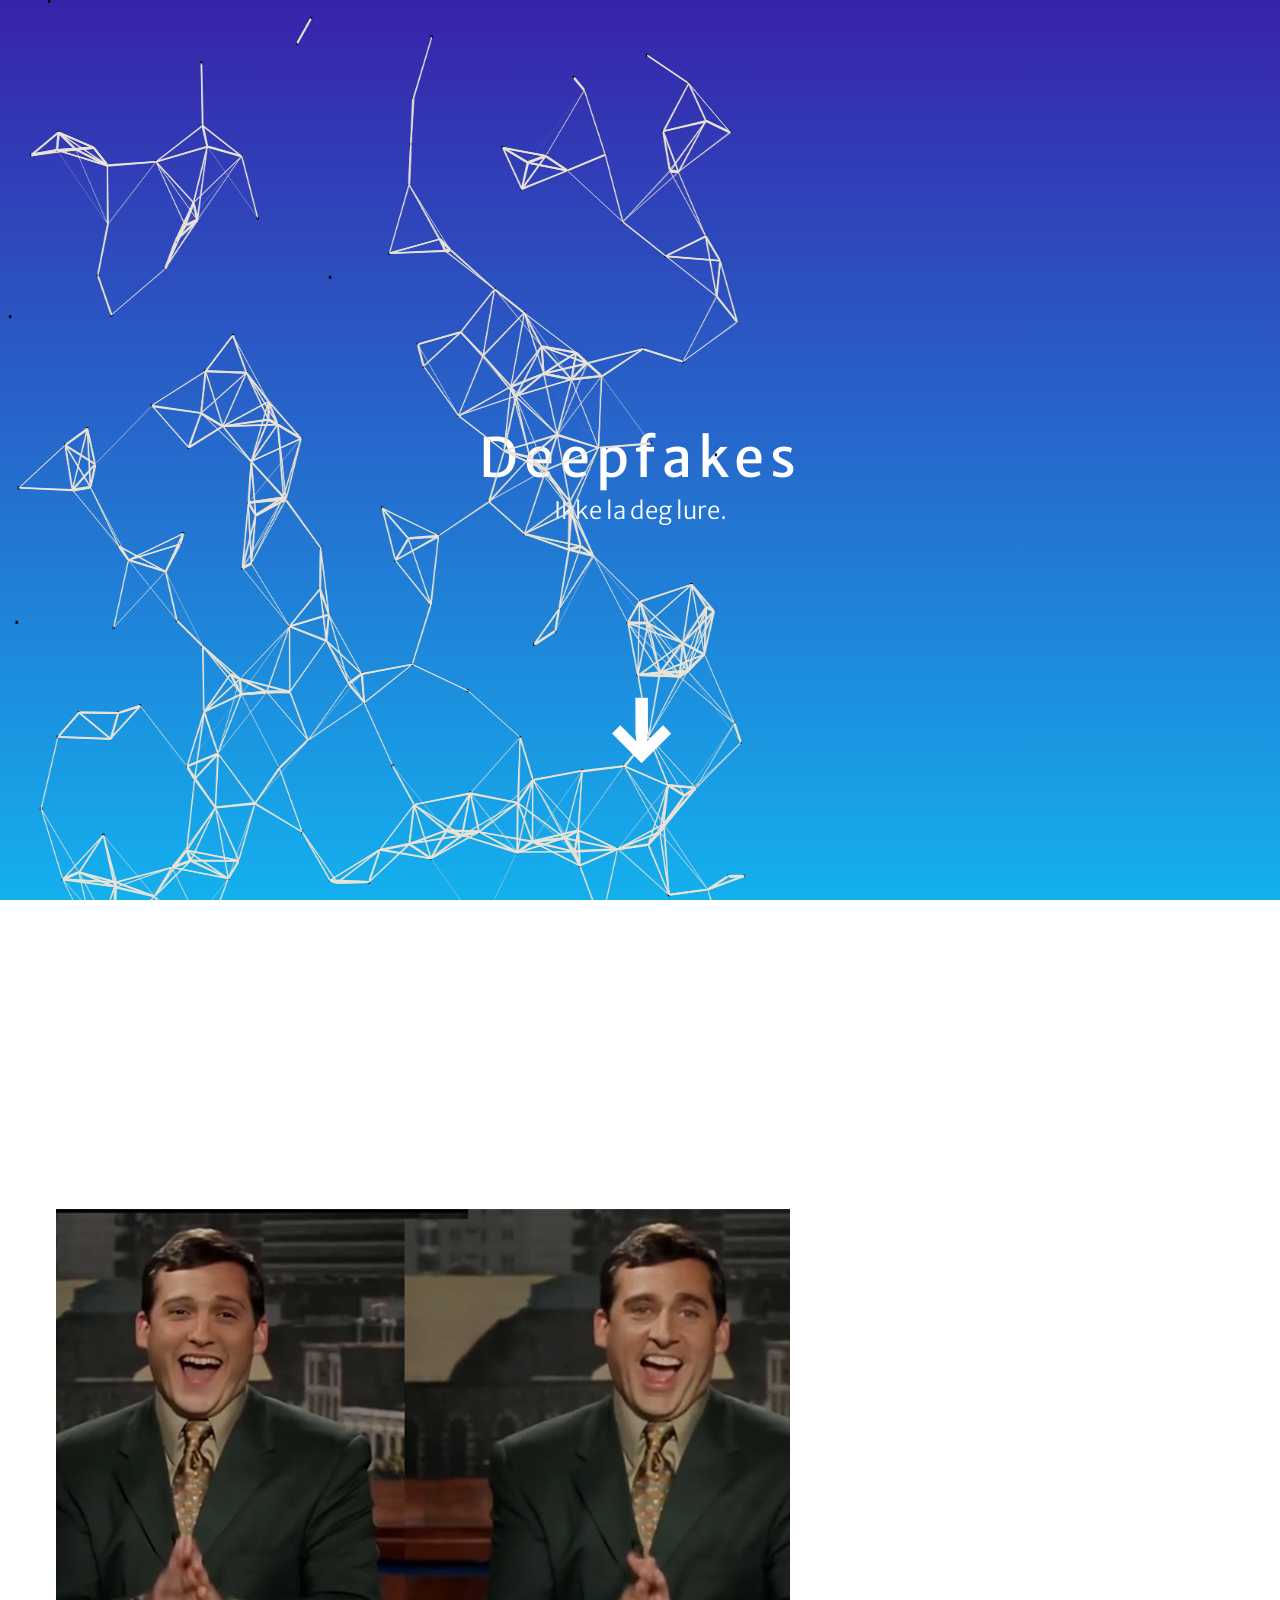
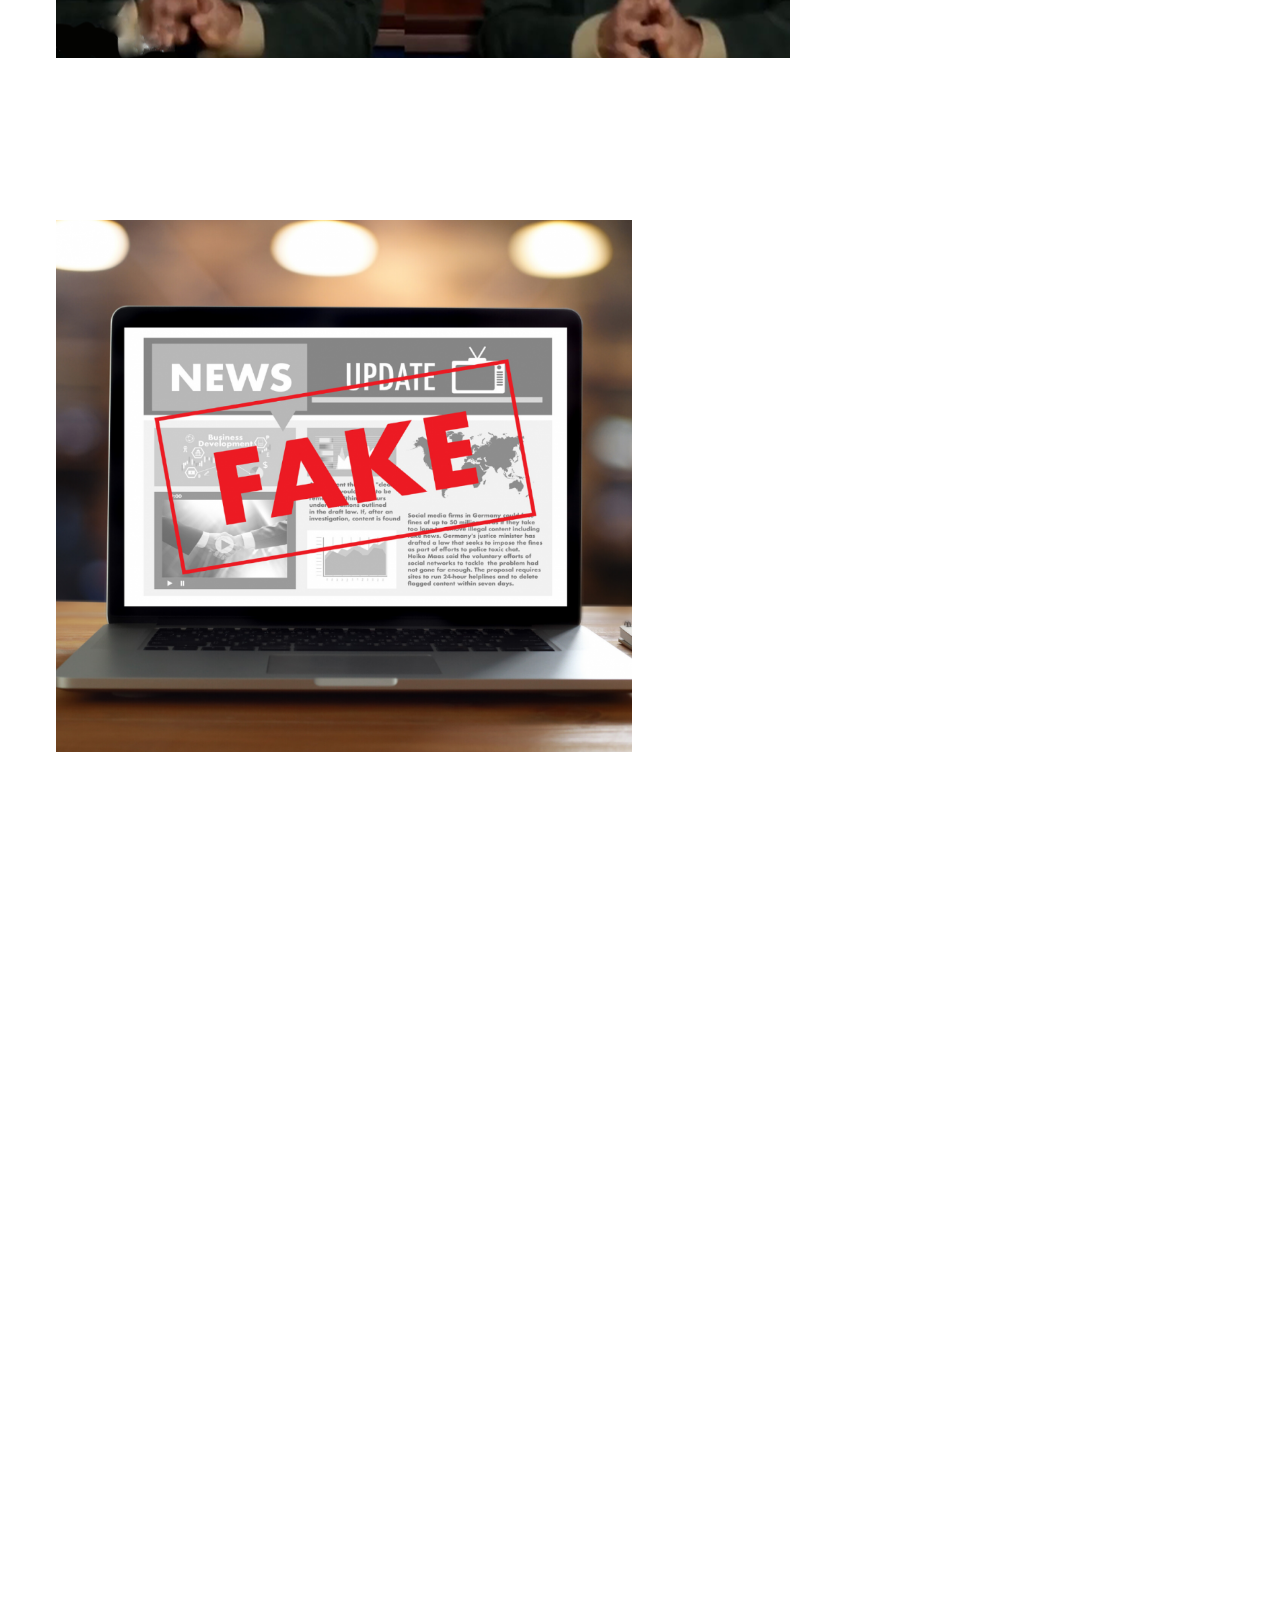
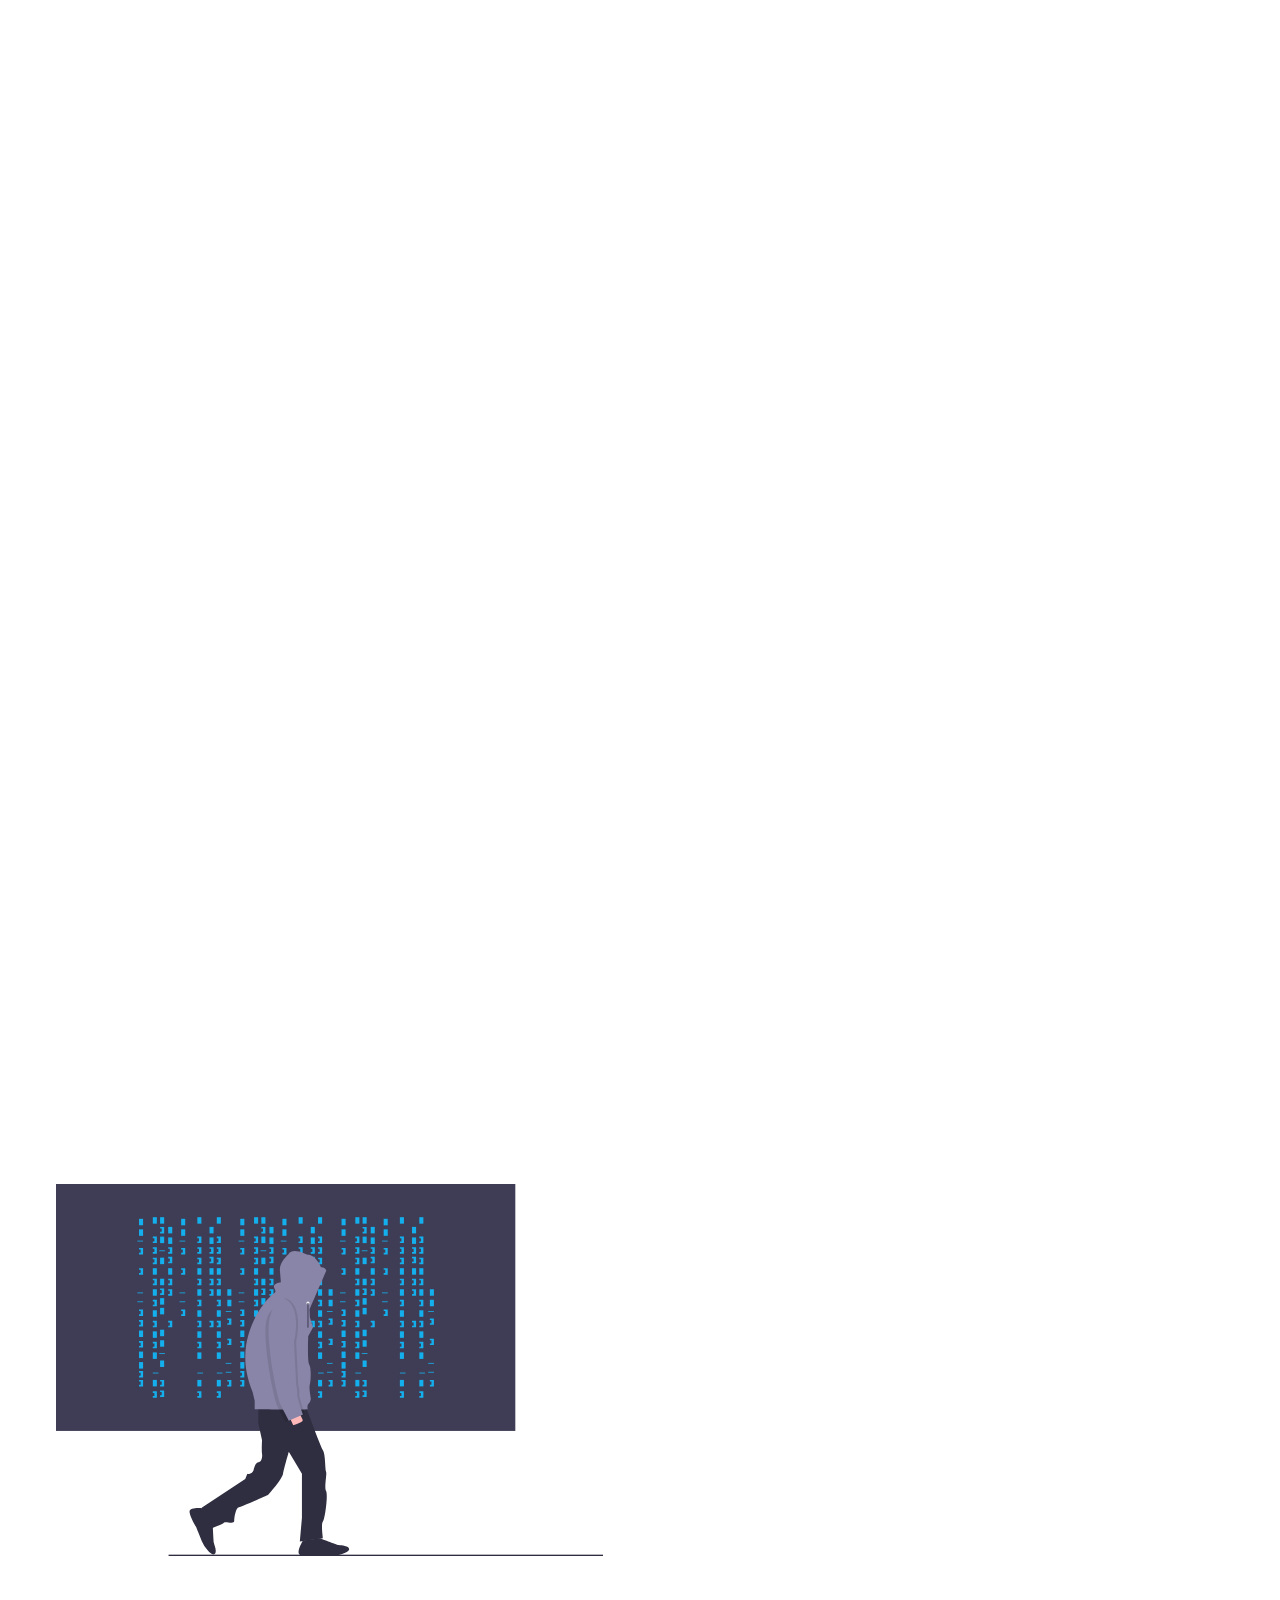
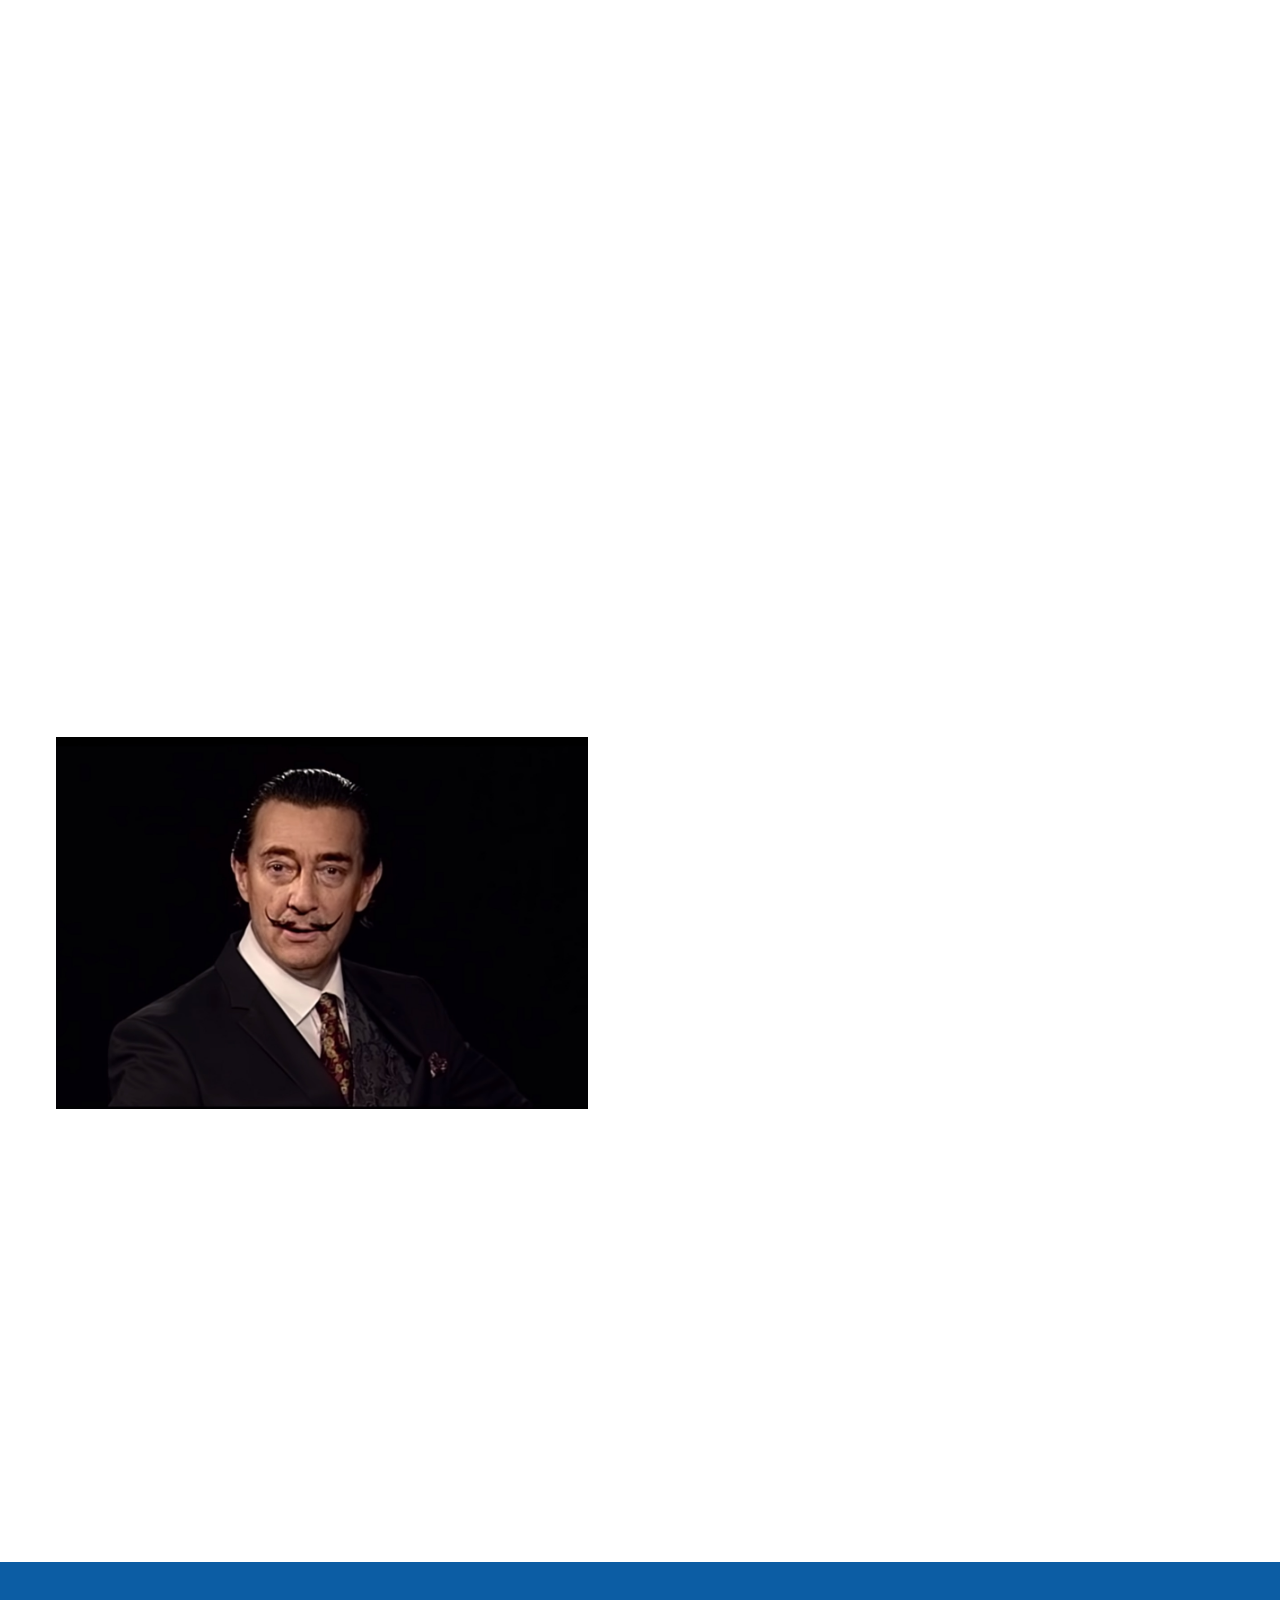
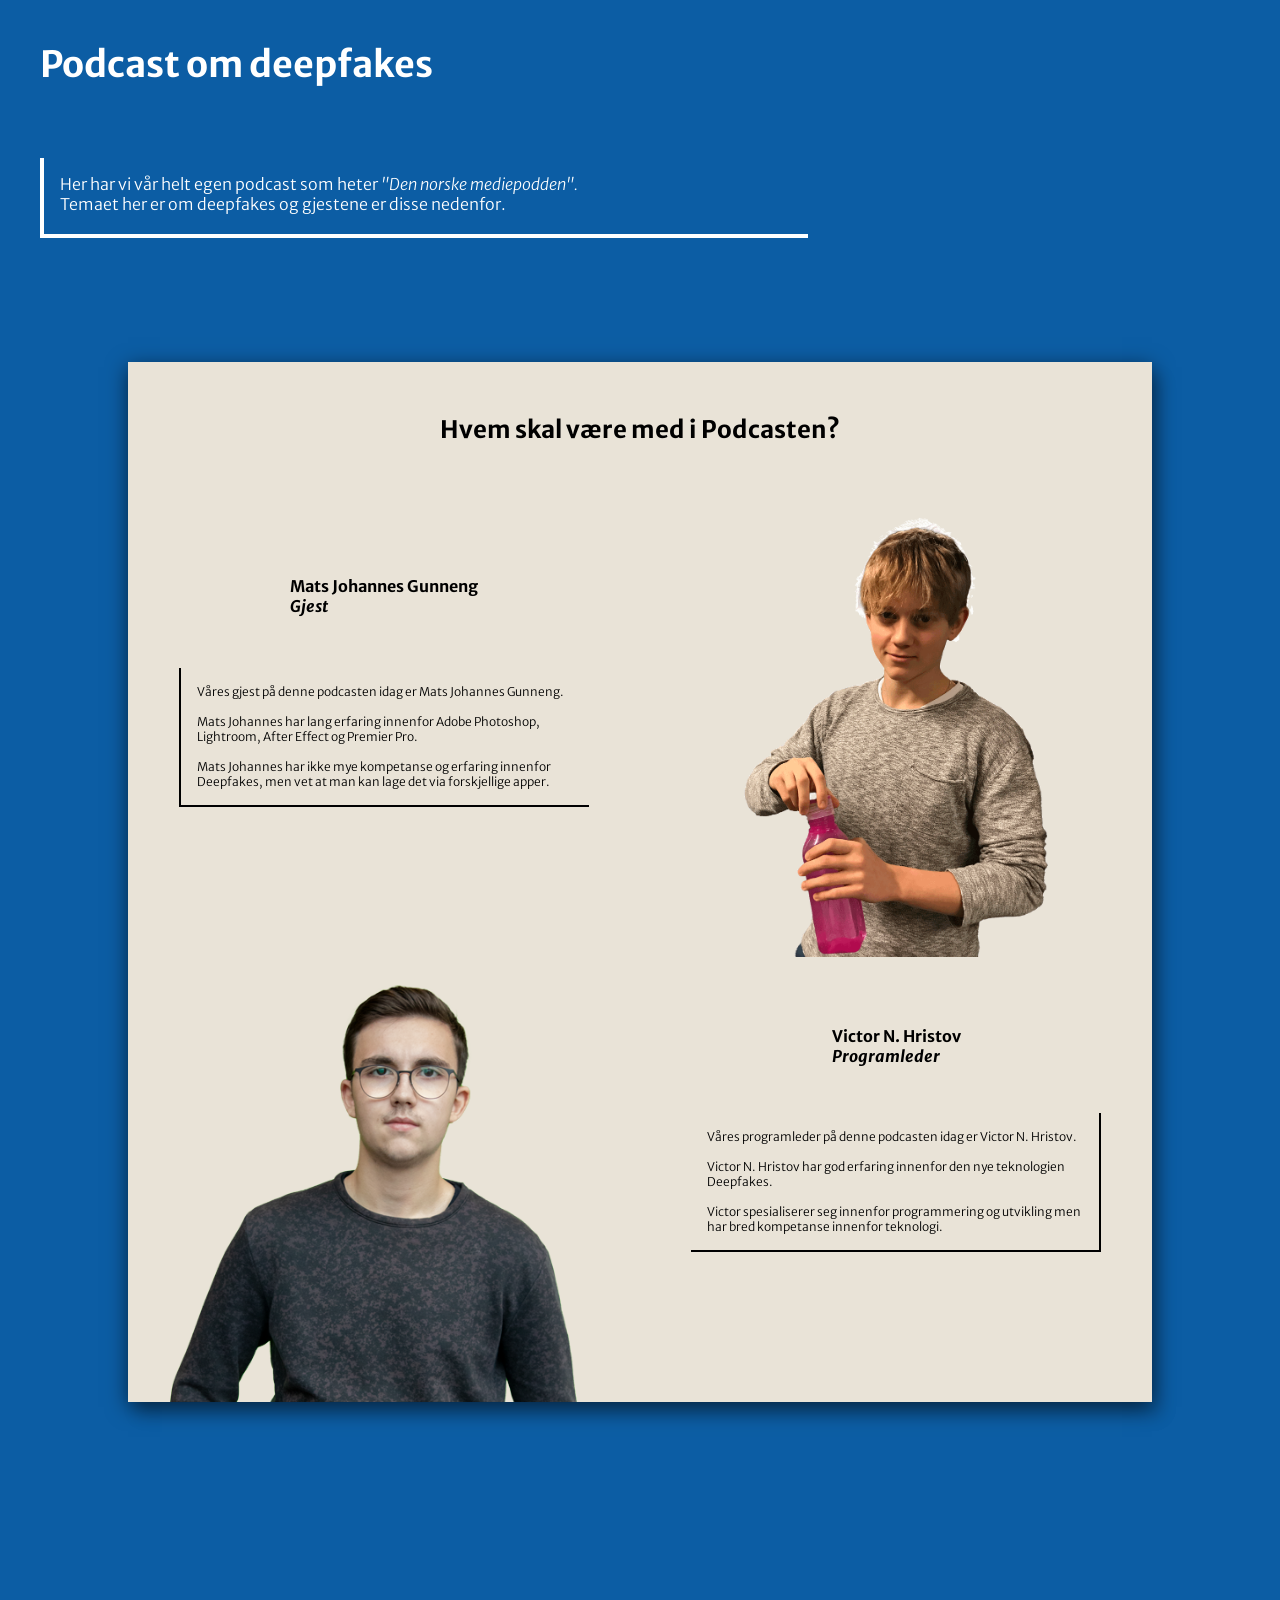
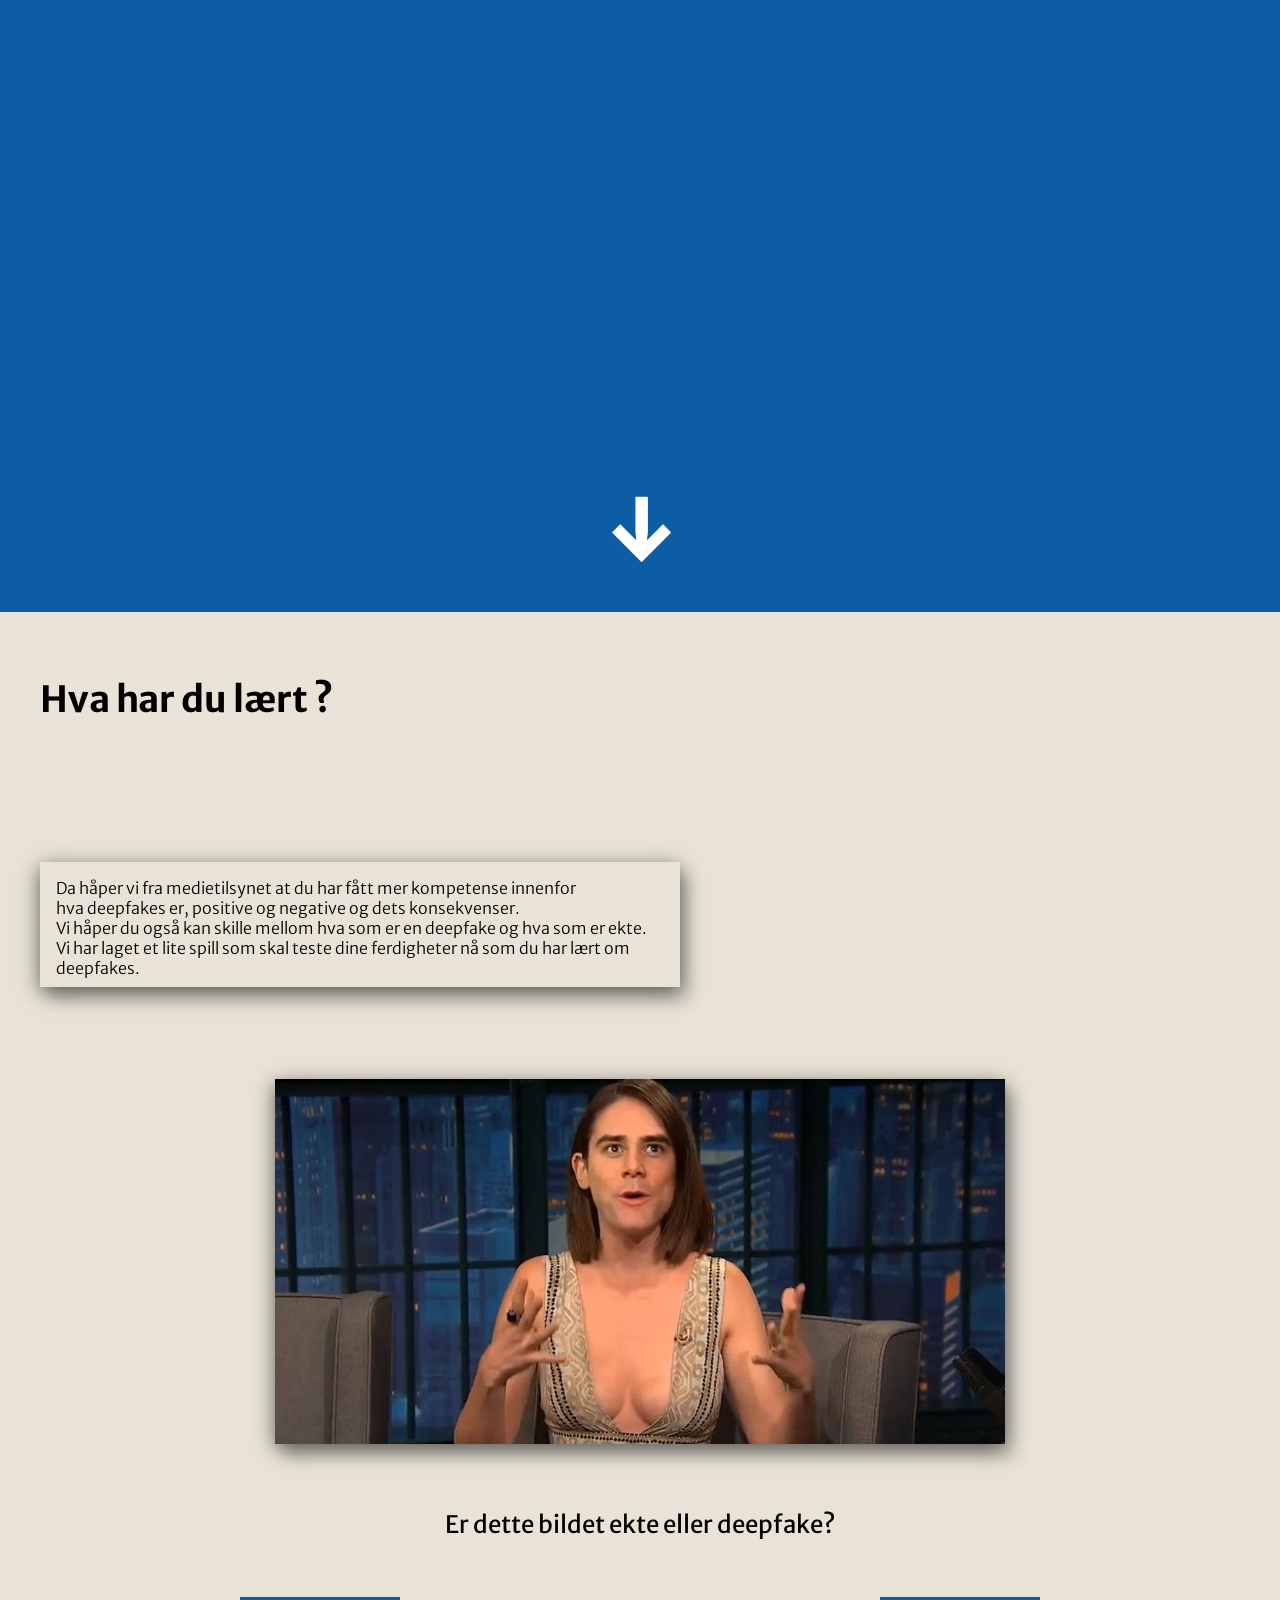
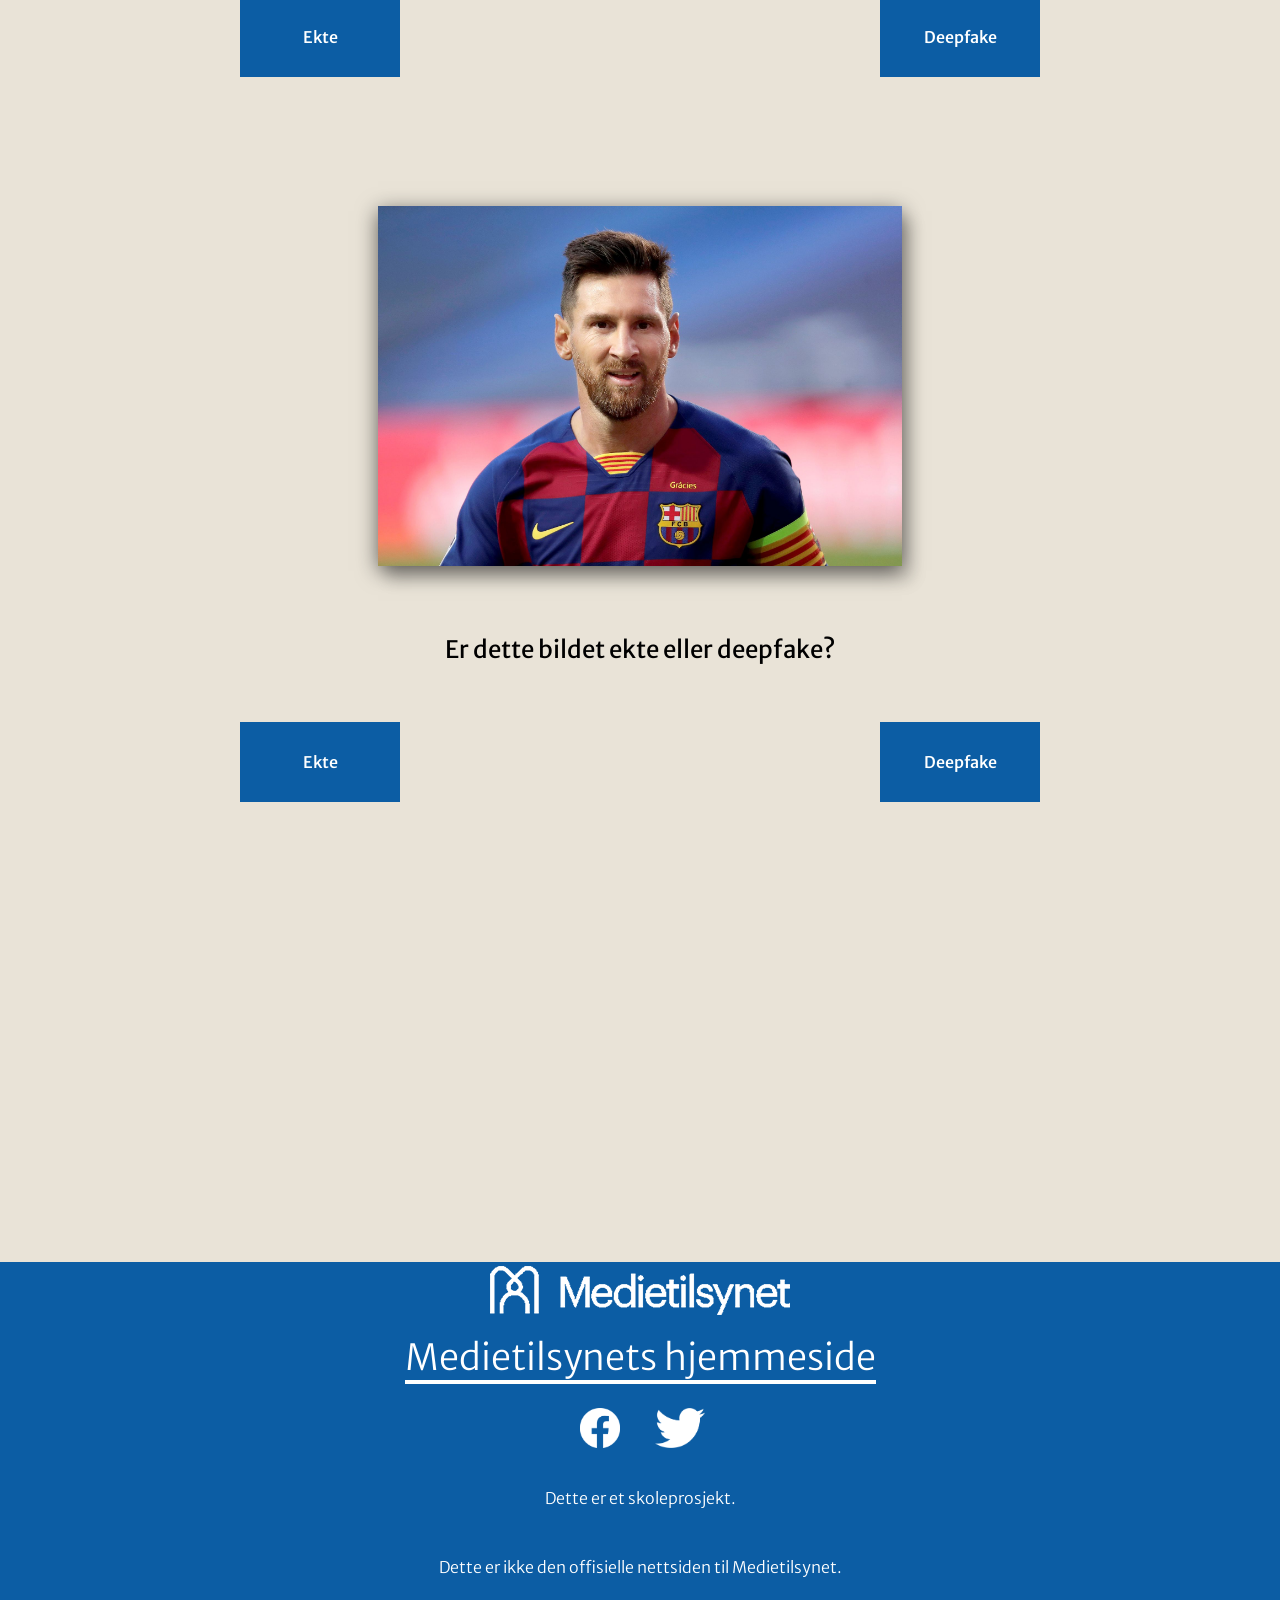
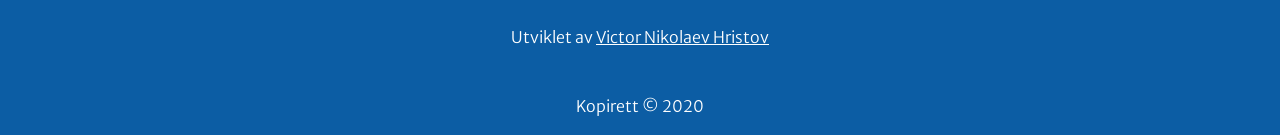
==== index.html @ f744121a "First commit" ====
<!DOCTYPE html>

<html>
    <head>
        <meta charset="utf-8">
        <meta http-equiv="X-UA-Compatible" content="IE=edge">
        <title>Medietilsynet | Deepfakes</title>
        <meta name="Medietilsynet | Deepfakes" content="Deepfakes">
        <meta name="viewport" content="width=device-width, initial-scale=1">
        <link rel="stylesheet" href="CSS/style.css">
        <link rel="shortcut icon" href="/img/medietilsynet small1.png" type="image/x-icon">
        <link href="https://fonts.googleapis.com/css2?family=Merriweather+Sans:wght@100;300;400;500;600;700&display=swap" rel="stylesheet">
        <!-- Global site tag (gtag.js) - Google Analytics -->
        <script async src="https://www.googletagmanager.com/gtag/js?id=G-ZCEWEGQ3JV"></script>
        <script>
        window.dataLayer = window.dataLayer || [];
        function gtag(){dataLayer.push(arguments);}
        gtag('js', new Date());

        gtag('config', 'G-ZCEWEGQ3JV');
        </script>
    </head>
    <body>
        
        <section class="topsection">

            <h1 class="topsection-title">Deepfakes</h1>
            
            <h3 class="topsection-undertitle">Ikke la deg lure.</h3>

            <a href="#whatsection" class="topsection-downarrow downarrow">&darr;</a>
            
            <canvas id="myCanvas" class="topsection-canvas" width="1680" height="900"></canvas>

        </section>

        <section id="whatsection" class="whatsection">

            <h1 class="whatsection-title">Hva er Deepfakes ?</h1>


            <div class="whatsection-wrapper">

            <p class="whatsection-wrapper_text">
                Deepfakes utnytter kunstig intelligens for å lage videoer og lydinnhold det er svært vanskelig å avsløre som falskt. 
                <br><br>
                Deepfakes er en måte å bruke kunstig intelligens for å endre på video- og lydmateriale. Stemmer og ansikter ser ut som kjente mennesker i kjente omgivelser, men de er manipulert. Det kan være lett å lage og vanskelig å avsløre. Derfor er kjennskap til deepfakes viktig for å ha en god kritisk medieforståelse, og kunne avsløre falskt innhold.
                <!-- <br><br>
                Begrepet «deepfake» ble for alvor kjent i 2017, da en bruker på nettsamfunnet Reddit viste verden hvor lett det var å manipulere kjendisfjes inn i ansiktene til pornoskuespillere. -->
                 </p>
            
            <img src="/img/Deepfake-bilde.png" alt="Deepfake comparisson between two actors" class="whatsection-wrapper_picture" srcset="">

            <p class="whatsection-wrapper_text">
                I forbindelse med det amerikanske presidentvalget i 2016 ble «fake news» et begrep. Kombinert med en teknologi som blir bedre, billigere og mer tilgjengelig for hver time som går, kan deepfakes bidra til at sannhet blir relativt og at man i større grad kan kan velge hvilken sannhet man vil tro på. Og det er skummelt.  
                <br><br>
            </p>
            
            <img src="/img/fakenews.png" alt="Picture that has a big Fake poster in red on a laptop" class="whatsection-wrapper_picture2" srcset="">
        
            <p class="whatsection-wrapper_text">
            Til tross for at teknologien har utviklet seg i en rasende fart de siste årene, er det heldigvis ikke slik at alle kan produsere troverdige deepfakes med et strategisk plassert tastetrykk – i det minste ikke ennå. 
            </p>

        </div>

            <a href="#whatsection2" class="whatsection-downarrow">&darr;</a>

        </section>

        <section id="whatsection2" class="whatsection2">

            <h1 class="whatsection2-title">Konsekvenser & Handlinger</h1>

            <p class="whatsection2-text">Konsekvensene innenfor Deepfakes må ikke alltid være veldig store, 
                <br> men det kan fort hende at Deepfakes kan gå viralt og skape misinformasjon om en eller et tema. 
                <br> Det blir ofte kalt "Fake News". 
            </p>

            <p class="whatsection2-text">Det er mange ulike definisjoner på hva falske nyheter er for noe, og de er ofte forvirrende. <br>
                Men siden det er ingen offisiell definisjon av falske nyheter, så tar vi utgangspunkt i NRK sin definisjon: <br>      
            </p>

            <p class="whatsection2-text2">
                «Falske nyheter er nyheter som bevisst er funnet på eller forvrengt med hensikt. 
                <br> En falsk nyhet vil ofte se ut som en vanlig nyhetssak, men det som står der, har aldri skjedd.»
            </p>
            
            <iframe class="whatsection2-video" alt="Video about a deepfake trying to mimick Donald Trump" src="https://www.youtube.com/embed/NDbYhuta27I" frameborder="0" allow="accelerometer; autoplay; clipboard-write; encrypted-media; gyroscope; picture-in-picture" allowfullscreen></iframe>

            <p class="whatsection2-text">
                Ovenfor ser vi en video som er et veldig godt eksempel på hva en Deepfake kan være. <br>
                Denne videoen har skapt mye røre i sosiale medier når den kom ut, spesielt i Belgia. <br>
                Videoen ble laget av et politisk parti i Belgia og provoserte frem hundrevis av <br> 
                kommentarer av folk som trodde dette var ekte. <br>
                Dette viser hvor enkelt det å skape fake news og ting kan utgjøre seg for å være ekte når de ikke er det.
            </p>    

            <a href="#mainsection" class="whatsection2-downarrow">&darr;</a>

        </section>

        <section class="mainsection" id="mainsection">

            <h1 class="mainsection-title">Det Negative & Positive</h1>

            <p class="mainsection-text">
                Det er en selvfølge at Deepfakes er fortsatt en ny teknologi og har en lang vei å gå men, <br>
                det er også så enkelt som å laste ned en app som tar ditt bilde og lager en deepfake.
            </p>

            <h3 class="mainsection-underheader">Det Negative</h3>
            
            <p class="mainsection-text">Det er veldig mye negativt deepfakes og AI-genererte stemmer og videoer kan skape. <br>
                Blant annet utpressing, fake news, trussler, ta noen sitt fjes i en video ufrivillig, svindel osv. <br> <br>
                Mye av dette skjer på en daglig basis. For eksempel så kan å svindle noen være så enkelt for å <br>
                utgi seg for å være et familiemedlem og sende en voice-mail med lik stemme.
            </p>

            <img src="/img/illustration1.svg" class="mainsection-picture" alt="Illustration which is resembling some who is hacking" srcset="">

            <p class="mainsection-text">Å bruke deepfakes til utpressing blir stadig et større å større problem. Svindlere utnytter helt vanlige folk <br>
            for å tjene penger på dem med å bruke deepfakes på en negativ og feil måte. <br> 
            Det vanligste er at de ber om en sum og vis de ikke betaler så kan det for eksempel <br>
            bli lagd en video av offeret med dem i en porno og bli spredd rundt på nett / deres nærmeste. 
            </p>
        </section>

        <section class="mainsection2">
            <h3 class="mainsection2-underheader">Det Positive</h3>

            <p class="mainsection2-text">
                Deepfakes er en ny måte å kommunisere på. Snart så vil vi ha smart-høytalere som kan snakke som våre favorittkjendiser eller skuespillere. 
                <br><br>
                Firmaer kan få en helt ny måte og nå ut kundene sine på for og nå deres behov. For eksempel vis en kunde vil ha et hus <br>
                så kan firmaet via deepfakes klare å lage personer, gjenstander og møbler utifra deres behov med AI og Deepfakes. 
                <br><br>
                Måten å undervise på og lære bort materiale kan bli helt forskjellig med hjelp av deepfakes og AI. <br>
                Lærerene har i lang tid brukt media, lyd og video i klasserommet. <br>
                Deepfakes kan hjelpe en lærer å levere innovative og engasjerende undervisninger med å lage syntetiske og AI-genererte medier 
                som kan gi liv i historiske figurer for å skape et mer engasjerende og interaktivt klasserom. En AI-generert video eller stemme av en historisk figur kan ha mer innvirkning, engasjement og vil være et bedre læringsverktøy. 
            </p>

            <img src="/img/deepfake-dali.jpg" class="mainsection2-picture" alt="Picture of Salvador Dali recreated in a deepfake" srcset="">

            <p class="mainsection2-text">
                Her ser vi et eksempel av verdenskjente Salvador Dali som har blitt gjenskapt med hjelp av Deepfake. <br>
                Dette er et av mange eksempler der kjente personer kan gjenskapes og få det til å ses så ekte ut. 
            </p>

            <a href="#mainsection3" class="mainsection2-downarrow">&darr;</a>

        </section>

        <section class="mainsection3" id="mainsection3">
            <h1 class="mainsection3-title">Podcast om deepfakes</h1>

            <p class="mainsection3-text">Her har vi vår helt egen podcast som heter <i>"Den norske mediepodden".</i> <br>
                Temaet her er om deepfakes og gjestene er disse nedenfor.
            </p>

            <div class="mainsection3-gridcontainer">

                <h1 class="mainsection3-gridcontainer_title">
                    Hvem skal være med i Podcasten?
                </h1>

                <h3 class="mainsection3-gridcontainer_titleJohannes">
                    Mats Johannes Gunneng
                    <br>
                    <i>Gjest</i>
                </h3>

                <p class="mainsection3-gridcontainer_textJohannes">
                    Våres gjest på denne podcasten idag er Mats Johannes Gunneng. 
                    <br>
                    <br>
                    Mats Johannes har lang erfaring innenfor Adobe Photoshop, Lightroom, After Effect og Premier Pro.
                    <br>
                    <br>
                    Mats Johannes har ikke mye kompetanse og erfaring innenfor Deepfakes, men vet at man kan lage det via forskjellige apper.
                </p>

                <img src="/img/mats-johannes.png" class="mainsection3-gridcontainer_pictureJohannes" alt="Picture of Mats Johannes Gunneng" srcset="">

                <h3 class="mainsection3-gridcontainer_titleVictor">
                    Victor N. Hristov
                    <br>
                    <i>Programleder</i>
                </h3>

                <p class="mainsection3-gridcontainer_textVictor">
                    Våres programleder på denne podcasten idag er Victor N. Hristov. 
                    <br>
                    <br>
                    Victor N. Hristov har god erfaring innenfor den nye teknologien Deepfakes.
                    <br>
                    <br>
                    Victor spesialiserer seg innenfor programmering og utvikling men har bred kompetanse innenfor teknologi.
                </p>

                <img src="/img/meg2.png" class="mainsection3-gridcontainer_pictureVictor" alt="Picture of Victor N. Hristov" srcset="">

            </div>

            <iframe class="mainsection3-iframe" src="https://www.youtube.com/embed/jQIA9oLfRXU" frameborder="0" allow="accelerometer; autoplay; clipboard-write; encrypted-media; gyroscope; picture-in-picture" allowfullscreen></iframe>

            <a href="#endsection1" class="mainsection3-downarrow">&darr;</a>
        </section>

        <section class="endsection1" id="endsection1">

            <h1 class="endsection1-title">Hva har du lært ?</h1>

            <p class="endsection1-text">Da håper vi fra medietilsynet at du har fått mer kompetense innenfor <br>
            hva deepfakes er, positive og negative og dets konsekvenser. <br>
            Vi håper du også kan skille mellom hva som er en deepfake og hva som er ekte. <br>
            Vi har laget et lite spill som skal teste dine ferdigheter nå som du har lært om deepfakes.

            </p>

           <img src="/img/deepfake-spillbilde1.jpg" class="endsection1-picture1" alt="Deepfake-bilde 1 til spill"> 
           <img src="/img/wrongsymbol.png" class="endsection1-wrongsymbol1" alt="Wrong symbol for quiz">
           <img src="/img/rightsymbol.png" class="endsection1-correctsymbol1" alt="Right symbol for quiz">

           <p class="endsection1-undertext1">Er dette bildet ekte eller deepfake?</p>
           <p class="endsection1-correctText1">Korrekt! Dette er en deepfake.</p>
           <p class="endsection1-wrongText1">Feil svar! Dette er en deepfake. </p>


           <button class="endsection1-ekteBtn1">Ekte</button>
           <button class="endsection1-fakeBtn1" value="fakeBtn">Deepfake</button>

           <img src="/img/deepfake-spillbilde2.jpg" class="endsection1-picture2" alt="Deepfake-bilde 2 til spill"> 
           <img src="/img/wrongsymbol.png" class="endsection1-wrongsymbol2" alt="Wrong symbol for quiz">
           <img src="/img/rightsymbol.png" class="endsection1-correctsymbol2" alt="Right symbol for quiz">

           <p class="endsection1-undertext2">Er dette bildet ekte eller deepfake?</p>
           <p class="endsection1-correctText2">Korrekt! Dette er et ekte bilde.</p>
           <p class="endsection1-wrongText2">Feil svar! Dette er et ekte bilde.</p>

           <button class="endsection1-ekteBtn2">Ekte</button>
           <button class="endsection1-fakeBtn2">Deepfake</button>

        </section>

        <footer class="footer">

            <img src="/img/medietilsynet-big2.png" class="footer-logo" alt="Medietilsynet logo">

            <span class="underline"><a href="https://medietilsynet.no" target="_blank" class="link"><h1 class="footer-title">Medietilsynets hjemmeside</h1></a></span>

           <a href="https://www.facebook.com/Medietilsynet" class="footer-facebook" target="_blank"><img src="/img/medietilsynet-facebook.png" class="facebook" alt="Facebook link to medietilsynets facebook."></a>
           <a href="https://twitter.com/Medietilsynet?ref_src=twsrc%5Egoogle%7Ctwcamp%5Eserp%7Ctwgr%5Eauthor" class="footer-twitter" target="_blank"><img src="/img/medietilsynet-twitter.png" class="twitter" alt="Twitter link to medietilsynets Twitter."></a>

            <h3 class="footer-undertitle1">Dette er et skoleprosjekt.</h3>
            <h3 class="footer-undertitle2">Dette er ikke den offisielle nettsiden til Medietilsynet.</h3>

            <h3 class="footer-undertitle3">Utviklet av <a href="http://victor.imkatta.no" target="_blank" class="nameLink">Victor Nikolaev Hristov</a></h3>
            <h4 class="footer-undertitle4">Kopirett &copy; 2020</h4>
        </footer>

        <script src="JS/app.js"></script>
    </body>
</html>
---- CSS/style.css ----
/* ===== Universal Things ===== */
:root {
  --lightblue1: #116cbb;
  --lightblue2: #5aa5d4;
  --darkblue1: #0C5DA4;
  --darkblue2: #467e95;
  --red1: #c13a01;
  --cardboard: #E9E3D7;
  --winered-dark: #4f0415;
  --winered-light: #a11d24;
  --lightpink: #e3afbb;
  --yellow: #f7c72c;
  --green: #85c442;
  --correctColor: #2fa324;
  --falseColor: #a11d24;
  --shadow-light-1: 0 3.5rem 4rem rgba(0, 0, 0, .4);
  --shadow-dark-1: 0 2rem 6rem rgba(0, 0, 0, .4);
  --shadow-dark-2: 0 2rem 4rem rgba(0, 0, 0, .6);
  --shadow-dark-3: 0 1.5rem 7rem rgba(0, 0, 0, .8);
  --shadow-light-4: 0 5px 20px rgba(0, 0, 0, 0.59), 10px 15px 15px rgba(0, 0, 0, 0.13);
  --border-bottom-1: .2rem solid #000;
  --border-bottom-2: .5rem solid #f47d3b;
  --border-bottom-3: .5rem solid #48ABC7;
  --border-bottom-4: .1rem solid #ffd300;
  --border-bottom-5: .5rem solid #ffd300;
  --border-bottom-6: .2rem solid #40437c;
  --border-bottom-7: .5rem solid #fff;
  --border-bottom-8: .5rem solid #5e91b4;
  --border-bottom-9: .3rem solid #f47d3b;
  --border-1: .5rem solid #48ABC7;
  --border-2: .5rem solid #fff;
  --border-3: .3rem solid #000;
  --title-margin: 5rem;
  --top-margin: 2.5rem;
  --bottom-margin: 2.5rem;
  --left-margin: 5rem;
  --title-padding: 5rem 5rem;
  --big-padding: 7.5rem 5rem;
  --fs-heading-big: 6.75rem;
  --fs-heading-medium: 4.5rem;
  --fs-heading: 3rem;
  --fs-title: 2.5rem;
  --fs-text-big: 2rem;
  --fs-text: 1.5rem; }

/* MEDIA QUERY SIZES */
*,
*::after,
*::before {
  margin: 0;
  padding: 0;
  box-sizing: inherit; }

html {
  font-size: 62.5%;
  box-sizing: border-box;
  min-height: 100vh;
  scroll-behavior: smooth;
  background-image: linear-gradient(to bottom, #3723aa, #14b0ee);
  background-attachment: fixed; }
  @media screen and (min-width: 68.75em) {
    html {
      font-size: 50%; } }

body {
  position: relative;
  box-sizing: border-box;
  min-height: 100vh;
  overflow-x: hidden;
  scroll-behavior: smooth;
  font-family: 'Merriweather Sans', sans-serif; }

.topsection {
  color: #fff;
  display: flex;
  justify-content: center;
  align-items: center;
  z-index: -1;
  height: 100vh;
  width: 100vw; }
  .topsection-title {
    font-size: var(--fs-heading-big);
    font-weight: 400;
    letter-spacing: .75rem;
    position: absolute;
    margin-top: 2rem;
    z-index: 1;
    animation-name: glideIn;
    animation-duration: 2s;
    animation-iteration-count: 1; }
  .topsection-undertitle {
    font-size: var(--fs-heading);
    font-weight: 100;
    position: absolute;
    margin-top: 15rem;
    z-index: 1;
    opacity: 0;
    animation-name: showIn;
    animation-delay: 1300ms;
    animation-duration: 2s;
    animation-fill-mode: forwards; }
  .topsection-downarrow {
    font-size: 12.5rem;
    position: absolute;
    margin-top: 70rem;
    z-index: 50;
    text-decoration: none;
    color: #fff; }
  .topsection-canvas {
    z-index: 1;
    height: 100vh;
    width: 100vw; }

.whatsection {
  min-height: 100vh;
  width: 100vw;
  display: flex;
  flex-direction: column; }
  .whatsection-title {
    color: #Fff;
    padding: var(--title-padding);
    font-size: var(--fs-heading-medium); }
  .whatsection-downarrow {
    margin: 2.5rem auto;
    font-size: 12.5rem;
    z-index: 50;
    text-decoration: none;
    color: #fff; }
  .whatsection-wrapper_text {
    align-items: center;
    width: 60%;
    margin-left: 5rem;
    color: #fff;
    font-size: var(--fs-text-big);
    font-weight: 100;
    margin-top: -.5rem;
    padding: 2rem 2rem;
    border-left: var(--border-2);
    border-bottom: var(--border-2); }
  .whatsection-wrapper_picture {
    margin-left: 5rem;
    padding: 1.5rem 1.5rem;
    border-left: var(--border-2);
    border-bottom: var(--border-2); }
  .whatsection-wrapper_picture2 {
    margin-left: 5rem;
    padding: 1.5rem 1.5rem;
    height: 70rem;
    border-left: var(--border-2);
    border-bottom: var(--border-2); }

.whatsection2 {
  height: 145vh;
  width: 100vw;
  display: flex;
  flex-direction: column;
  background: linear-gradient(to bottom right, #14b0ee 0%, #b50d1e 100%);
  background-attachment: fixed; }
  .whatsection2-title {
    color: #Fff;
    padding: var(--title-padding);
    font-size: var(--fs-heading-medium); }
  .whatsection2-text {
    align-items: center;
    width: 60%;
    margin-left: 5rem;
    color: #fff;
    font-size: var(--fs-text-big);
    font-weight: 100;
    margin-top: -.5rem;
    padding: 2rem 2rem;
    border-left: var(--border-2);
    border-bottom: var(--border-2); }
  .whatsection2-text2 {
    align-items: center;
    width: 60%;
    margin-left: 5rem;
    color: #fff;
    font-size: var(--fs-text-big);
    font-style: italic;
    font-weight: 400;
    margin-top: -.5rem;
    padding: 2rem 2rem;
    border-left: var(--border-2);
    border-bottom: var(--border-2); }
  .whatsection2-video {
    height: 55rem;
    width: 100rem;
    margin-left: 5rem;
    padding: 1.5rem 1.5rem;
    border-left: var(--border-2);
    border-bottom: var(--border-2); }
  .whatsection2-downarrow {
    margin: 2.5rem auto;
    font-size: 12.5rem;
    z-index: 50;
    text-decoration: none;
    color: #fff; }

.mainsection {
  height: 130vh;
  width: 100vw;
  background: linear-gradient(to top right, #14b0ee 0%, #b50d1e 100%);
  background-attachment: fixed; }
  .mainsection-title {
    color: #Fff;
    padding: var(--title-padding);
    font-size: var(--fs-heading-medium); }
  .mainsection-underheader {
    font-size: var(--fs-heading);
    color: #Fff;
    padding: var(--title-padding); }
  .mainsection-text {
    align-items: center;
    width: 60%;
    margin-left: 5rem;
    font-weight: 100;
    color: #fff;
    font-size: var(--fs-text-big);
    font-weight: 100;
    margin-top: -.5rem;
    padding: 2rem 2rem;
    border-left: var(--border-2);
    border-bottom: var(--border-2); }
  .mainsection-picture {
    height: 50rem;
    margin-left: 5rem;
    padding: 1.5rem 1.5rem;
    border-left: var(--border-2);
    border-bottom: var(--border-2); }

.mainsection2 {
  display: flex;
  flex-direction: column;
  height: 140vh;
  width: 100vw;
  background: linear-gradient(to bottom right, #14b0ee 0%, #20a327 100%);
  background-attachment: fixed; }
  .mainsection2-underheader {
    font-size: var(--fs-heading);
    color: #Fff;
    padding: var(--title-padding); }
  .mainsection2-text {
    align-items: center;
    width: 60%;
    margin-left: 5rem;
    color: #fff;
    font-size: var(--fs-text-big);
    font-weight: 100;
    margin-top: -.5rem;
    padding: 2rem 2rem;
    border-left: var(--border-2);
    border-bottom: var(--border-2); }
  .mainsection2-picture {
    height: 50rem;
    width: 70rem;
    margin-left: 5rem;
    padding: 1.5rem 1.5rem;
    border-left: var(--border-2);
    border-bottom: var(--border-2); }
  .mainsection2-downarrow {
    margin: 2.5rem auto;
    font-size: 12.5rem;
    z-index: 50;
    text-decoration: none;
    color: #fff; }

.mainsection3 {
  display: grid;
  grid-template-rows: 200px 200px 1fr 600px;
  min-height: 250vh;
  width: 100vw;
  background-color: var(--darkblue1); }
  .mainsection3-title {
    height: 15rem;
    align-self: center;
    color: #Fff;
    padding: var(--title-padding);
    font-size: var(--fs-heading-medium); }
  .mainsection3-text {
    align-items: center;
    width: 60%;
    height: 10rem;
    margin-left: 5rem;
    color: #fff;
    font-size: var(--fs-text-big);
    font-weight: 100;
    margin-top: -.5rem;
    margin-bottom: 7.5rem;
    padding: 2rem 2rem;
    border-left: var(--border-2);
    border-bottom: var(--border-2); }
  .mainsection3-gridcontainer {
    display: grid;
    grid-template-columns: repeat(2, 1fr);
    grid-template-rows: 150px repeat(auto-fit, minmax(250px, 500px));
    width: 80vw;
    height: 130rem;
    background-color: var(--cardboard);
    box-shadow: var(--shadow-light-4);
    justify-self: center;
    align-self: start; }
    .mainsection3-gridcontainer_title {
      grid-column: 1 / span 2;
      grid-row: 1 / 1;
      align-self: start;
      justify-self: center;
      padding-top: 6.5rem;
      font-size: var(--fs-heading); }
    .mainsection3-gridcontainer_titleJohannes {
      grid-column: 1 / span 1;
      grid-row: 2 / 2;
      padding-top: 8rem;
      align-self: start;
      justify-self: center;
      font-size: var(--fs-text-big); }
    .mainsection3-gridcontainer_textJohannes {
      grid-column: 1 / span 1;
      grid-row: 2 / 2;
      align-self: center;
      justify-self: center;
      font-size: var(--fs-text);
      font-weight: 300;
      width: 80%;
      padding: 2rem 2rem;
      border-left: var(--border-3);
      border-bottom: var(--border-3); }
    .mainsection3-gridcontainer_pictureJohannes {
      grid-column: 2 / 2;
      grid-row: 2 / 2;
      justify-self: center;
      align-self: center;
      height: 55rem; }
    .mainsection3-gridcontainer_titleVictor {
      grid-column: 2 / span 2;
      grid-row: 3 / 3;
      padding-top: 8rem;
      align-self: start;
      justify-self: center;
      font-size: var(--fs-text-big); }
    .mainsection3-gridcontainer_textVictor {
      grid-column: 2 / span 2;
      grid-row: 3 / 3;
      align-self: center;
      justify-self: center;
      font-size: var(--fs-text);
      font-weight: 300;
      width: 80%;
      padding: 2rem 2rem;
      border-right: var(--border-3);
      border-bottom: var(--border-3); }
    .mainsection3-gridcontainer_pictureVictor {
      grid-column: 1 / 1;
      grid-row: 3 / 3;
      justify-self: center;
      align-self: center;
      height: 55rem; }
  .mainsection3-iframe {
    justify-self: center;
    align-self: center;
    width: 120rem;
    height: 60rem; }
  .mainsection3-downarrow {
    margin: 2.5rem auto;
    font-size: 12.5rem;
    z-index: 50;
    text-decoration: none;
    color: #fff; }

.endsection1 {
  background-color: var(--cardboard);
  height: 250vh;
  width: 100vw;
  display: grid;
  grid-template-columns: repeat(2, 1fr);
  grid-template-rows: 250px 125px 500px 75px 150px 500px 75px 150px; }
  .endsection1-title {
    color: #000;
    grid-column: 1 / 1;
    grid-row: 1 / 1;
    height: 15rem;
    align-self: center;
    margin-left: 5rem;
    font-size: var(--fs-heading-medium); }
  .endsection1-text {
    grid-column: 1 / 1;
    grid-row: 2 / 2;
    color: #000;
    background-color: var(--cardboard);
    box-shadow: var(--shadow-light-4);
    width: 100%;
    margin-left: 5rem;
    font-size: var(--fs-text-big);
    font-weight: 100;
    padding: 2rem 2rem; }
  .endsection1-picture1 {
    margin-top: 6rem;
    box-shadow: var(--shadow-light-4);
    z-index: 1;
    grid-column: 1 / span 2;
    grid-row: 3 / 3;
    align-self: center;
    justify-self: center; }
  .endsection1-wrongsymbol1 {
    display: none;
    margin-top: 6rem;
    z-index: 99;
    height: 45rem;
    grid-column: 1 / span 2;
    grid-row: 3 / 3;
    align-self: center;
    justify-self: center;
    transition: all .4s; }
  .endsection1-correctsymbol1 {
    display: none;
    margin-top: 6rem;
    z-index: 99;
    height: 45rem;
    grid-column: 1 / span 2;
    grid-row: 3 / 3;
    align-self: center;
    justify-self: center;
    transition: all .4s; }
  .endsection1-undertext1 {
    display: grid;
    grid-column: 1 / span 2;
    grid-row: 4 / 4;
    align-self: center;
    justify-self: center;
    font-size: var(--fs-heading); }
  .endsection1-correctText1 {
    display: none;
    grid-column: 1 / span 2;
    grid-row: 4 / 4;
    align-self: center;
    justify-self: center;
    font-size: var(--fs-heading);
    background-color: #77746e;
    padding: 1rem 1rem;
    color: #15fa00; }
  .endsection1-wrongText1 {
    display: none;
    grid-column: 1 / span 2;
    grid-row: 4 / 4;
    align-self: center;
    justify-self: center;
    font-size: var(--fs-heading);
    background-color: #b1aba1;
    padding: 1rem 1rem;
    color: #af1d1d; }
  .endsection1-ekteBtn1 {
    grid-column: 1 / 1;
    grid-row: 5 / 5;
    background-color: var(--darkblue1);
    color: #fff;
    font-family: 'Merriweather Sans', sans-serif;
    font-weight: 500;
    border: none;
    font-size: var(--fs-text-big);
    cursor: pointer;
    justify-self: center;
    align-self: center;
    width: 20rem;
    height: 10rem;
    transition: all .2s; }
  .endsection1-ekteBtn1:hover {
    transform: translateY(-1rem);
    box-shadow: var(--shadow-light-4); }
  .endsection1-fakeBtn1 {
    grid-column: 2 / 2;
    grid-row: 5 / 5;
    background-color: var(--darkblue1);
    color: #fff;
    font-family: 'Merriweather Sans', sans-serif;
    font-weight: 500;
    border: none;
    font-size: var(--fs-text-big);
    cursor: pointer;
    justify-self: center;
    align-self: center;
    width: 20rem;
    height: 10rem;
    transition: all .2s; }
  .endsection1-fakeBtn1:hover {
    transform: translateY(-1rem);
    box-shadow: var(--shadow-light-4); }
  .endsection1-picture2 {
    margin-top: 6rem;
    height: 45rem;
    box-shadow: var(--shadow-light-4);
    grid-column: 1 / span 2;
    grid-row: 6 / 6;
    align-self: center;
    justify-self: center; }
  .endsection1-wrongsymbol2 {
    display: none;
    margin-top: 6rem;
    z-index: 99;
    height: 45rem;
    grid-column: 1 / span 2;
    grid-row: 6 / 6;
    align-self: center;
    justify-self: center;
    transition: all .4s; }
  .endsection1-correctsymbol2 {
    display: none;
    margin-top: 6rem;
    z-index: 99;
    height: 45rem;
    grid-column: 1 / span 2;
    grid-row: 6 / 6;
    align-self: center;
    justify-self: center;
    transition: all .4s; }
  .endsection1-undertext2 {
    display: grid;
    grid-column: 1 / span 2;
    grid-row: 7 / 7;
    align-self: center;
    justify-self: center;
    font-size: var(--fs-heading); }
  .endsection1-correctText2 {
    display: none;
    grid-column: 1 / span 2;
    grid-row: 7 / 7;
    align-self: center;
    justify-self: center;
    font-size: var(--fs-heading);
    background-color: #77746e;
    padding: 1rem 1rem;
    color: #15fa00; }
  .endsection1-wrongText2 {
    display: none;
    grid-column: 1 / span 2;
    grid-row: 7 / 7;
    align-self: center;
    justify-self: center;
    font-size: var(--fs-heading);
    background-color: #b1aba1;
    padding: 1rem 1rem;
    color: #af1d1d; }
  .endsection1-ekteBtn2 {
    grid-column: 1 / 1;
    grid-row: 8 / 8;
    background-color: var(--darkblue1);
    color: #fff;
    font-family: 'Merriweather Sans', sans-serif;
    font-weight: 500;
    border: none;
    font-size: var(--fs-text-big);
    cursor: pointer;
    justify-self: center;
    align-self: center;
    width: 20rem;
    height: 10rem;
    transition: all .2s; }
  .endsection1-ekteBtn2:hover {
    transform: translateY(-1rem);
    box-shadow: var(--shadow-light-4); }
  .endsection1-fakeBtn2 {
    grid-column: 2 / 2;
    grid-row: 8 / 8;
    background-color: var(--darkblue1);
    color: #fff;
    font-family: 'Merriweather Sans', sans-serif;
    font-weight: 500;
    border: none;
    font-size: var(--fs-text-big);
    cursor: pointer;
    justify-self: center;
    align-self: center;
    width: 20rem;
    height: 10rem;
    transition: all .2s; }
  .endsection1-fakeBtn2:hover {
    transform: translateY(-1rem);
    box-shadow: var(--shadow-light-4); }

.footer {
  display: grid;
  grid-template-columns: repeat(2, 1fr);
  grid-template-rows: repeat(7, 1fr);
  gap: 1.5rem;
  height: 52.5vh;
  width: 100vw;
  background-color: var(--darkblue1); }
  .footer-logo {
    grid-column: 1 / span 2;
    grid-row: 1 / 1;
    align-self: center;
    justify-self: center; }
  .footer-title {
    font-size: var(--fs-heading-medium);
    font-weight: 100;
    color: #fff; }
  .footer .link {
    text-decoration: none; }
  .footer .underline {
    grid-column: 1 / span 2;
    grid-row: 2 / 2;
    align-self: center;
    justify-self: center;
    border-bottom: var(--border-2); }
  .footer-facebook {
    grid-column: 1 / span 2;
    grid-row: 3 / 3;
    align-self: center;
    justify-self: center;
    margin-right: 10rem;
    vertical-align: middle; }
  .footer .facebook {
    height: 5rem; }
  .footer-twitter {
    grid-column: 1 / span 2;
    grid-row: 3 / 3;
    align-self: center;
    justify-self: center;
    margin-left: 10rem;
    vertical-align: middle; }
  .footer .twitter {
    height: 5rem; }
  .footer-undertitle1 {
    grid-column: 1 / span 2;
    grid-row: 4 / 4;
    align-self: center;
    justify-self: center;
    font-size: var(--fs-text-big);
    font-weight: 100;
    color: #fff; }
  .footer-undertitle2 {
    grid-column: 1 / span 2;
    grid-row: 5 / 5;
    align-self: center;
    justify-self: center;
    font-size: var(--fs-text-big);
    font-weight: 100;
    color: #fff; }
  .footer-undertitle3 {
    grid-column: 1 / span 2;
    grid-row: 6 / 6;
    align-self: center;
    justify-self: center;
    font-size: var(--fs-text-big);
    font-weight: 100;
    color: #fff; }
  .footer .nameLink {
    color: #fff;
    text-decoration: underline; }
  .footer-undertitle4 {
    grid-column: 1 / span 2;
    grid-row: 7 / 7;
    align-self: center;
    justify-self: center;
    font-size: var(--fs-text-big);
    font-weight: 100;
    color: #fff; }

.disabled {
  pointer-events: none;
  cursor: not-allowed;
  opacity: 0.65;
  filter: alpha(opacity=65);
  -webkit-box-shadow: none;
  box-shadow: none; }

.displayOn {
  display: block; }

.displayOff {
  display: none; }

@keyframes glideIn {
  from {
    margin-right: 100%;
    opacity: 0.1; }
  to {
    margin-left: 0%; } }

@keyframes showIn {
  from {
    opacity: 0; }
  to {
    opacity: 1; } }
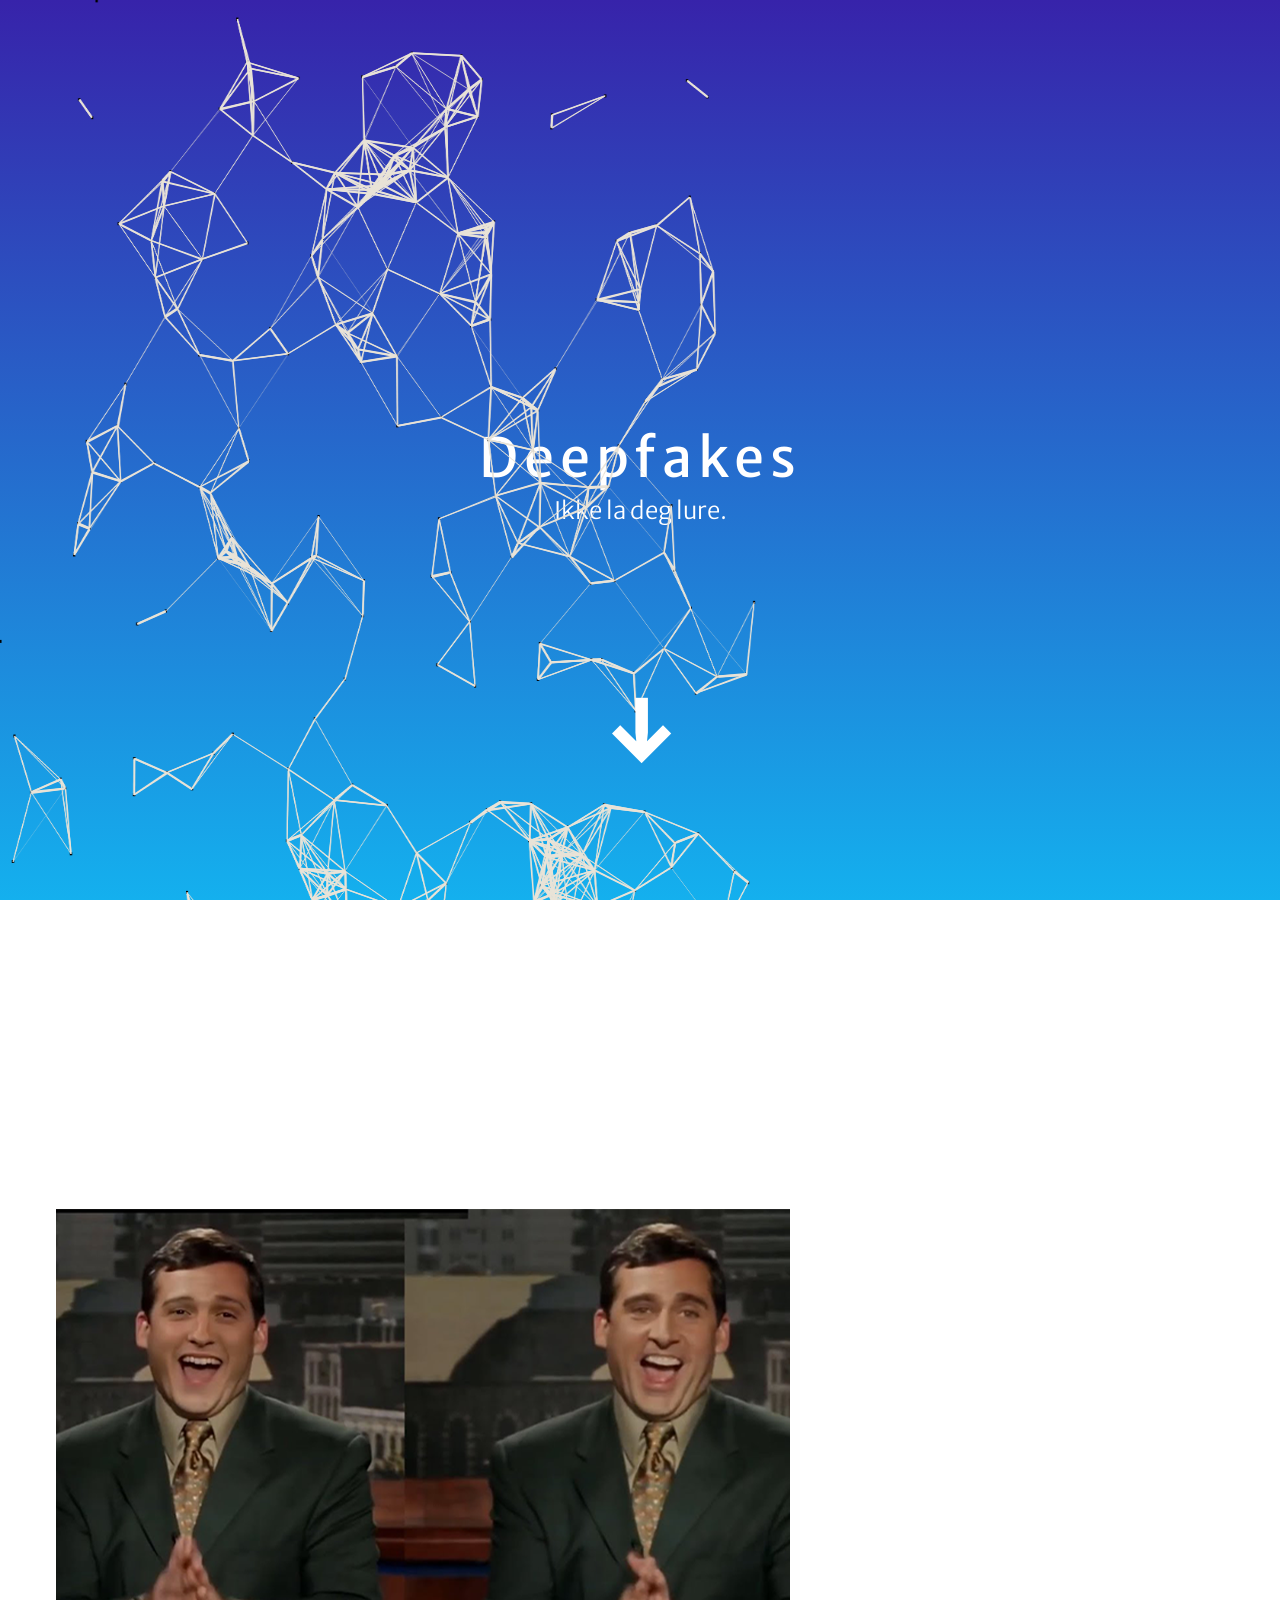
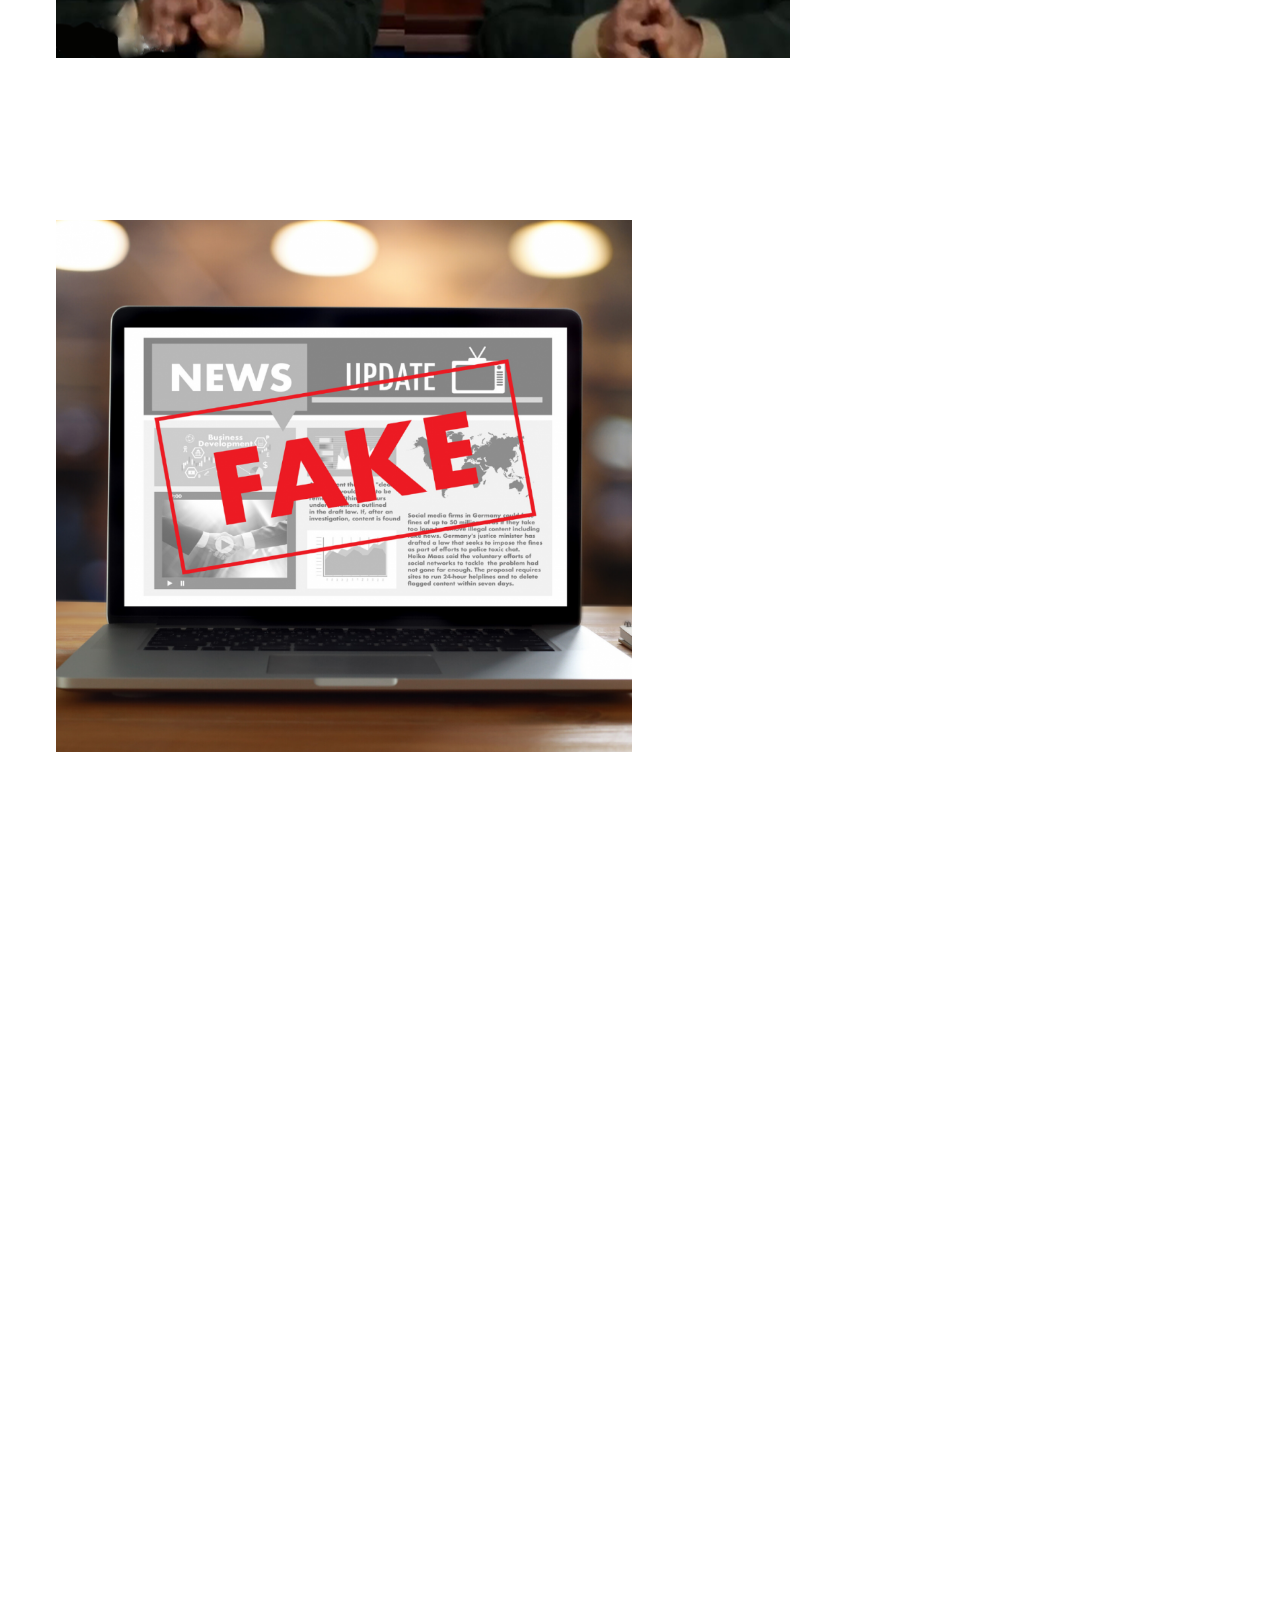
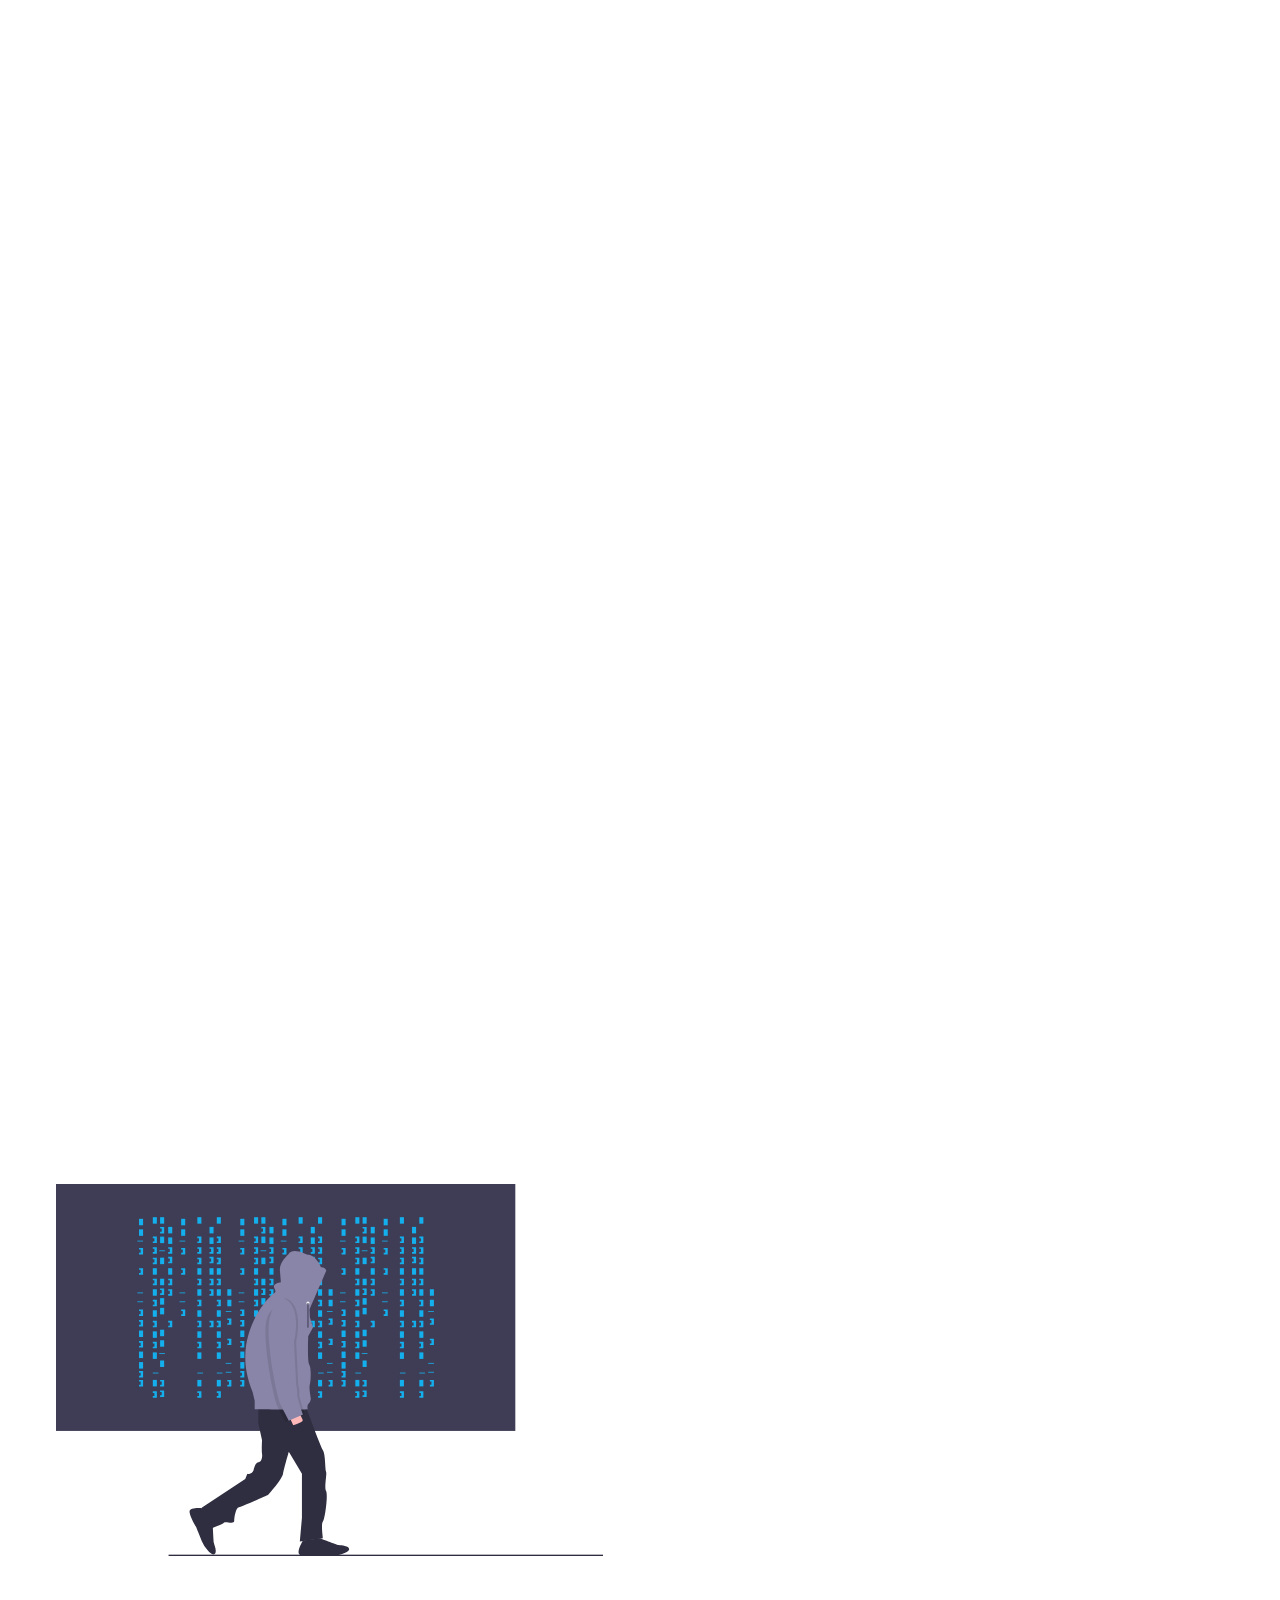
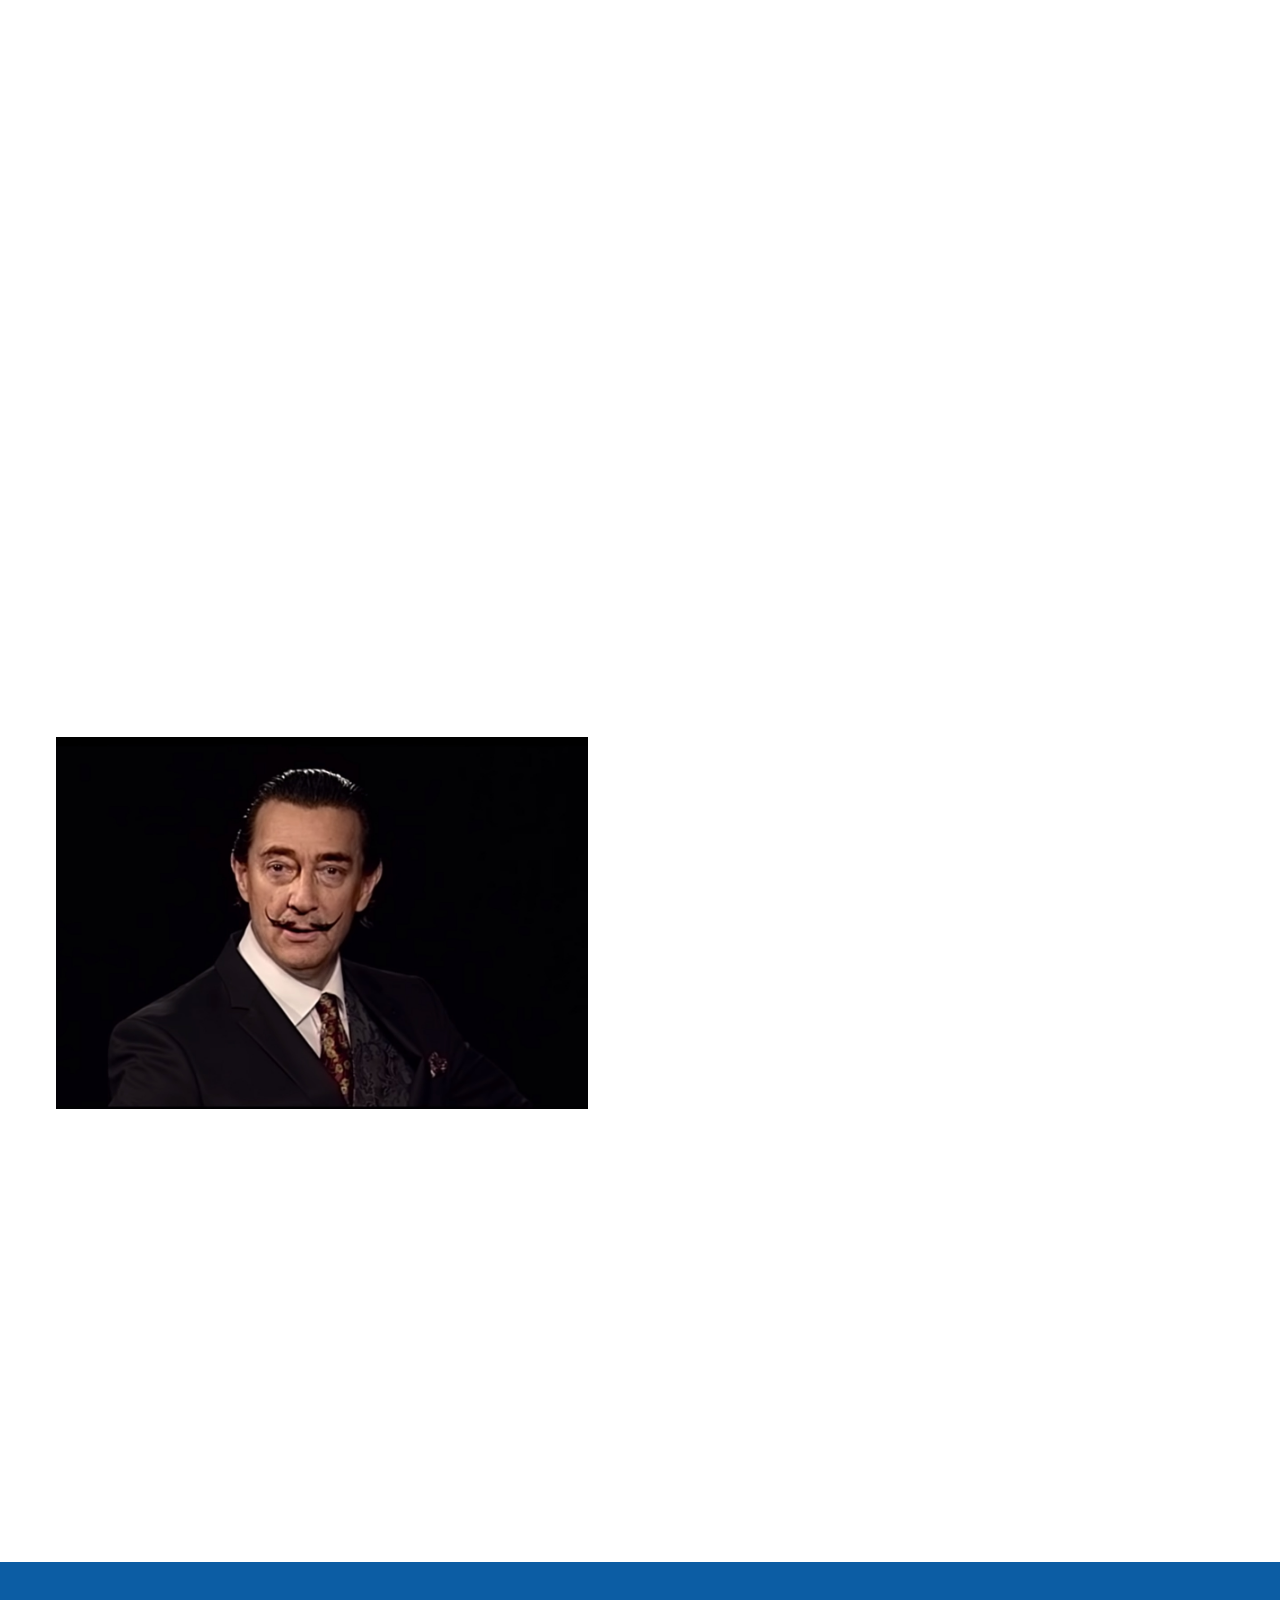
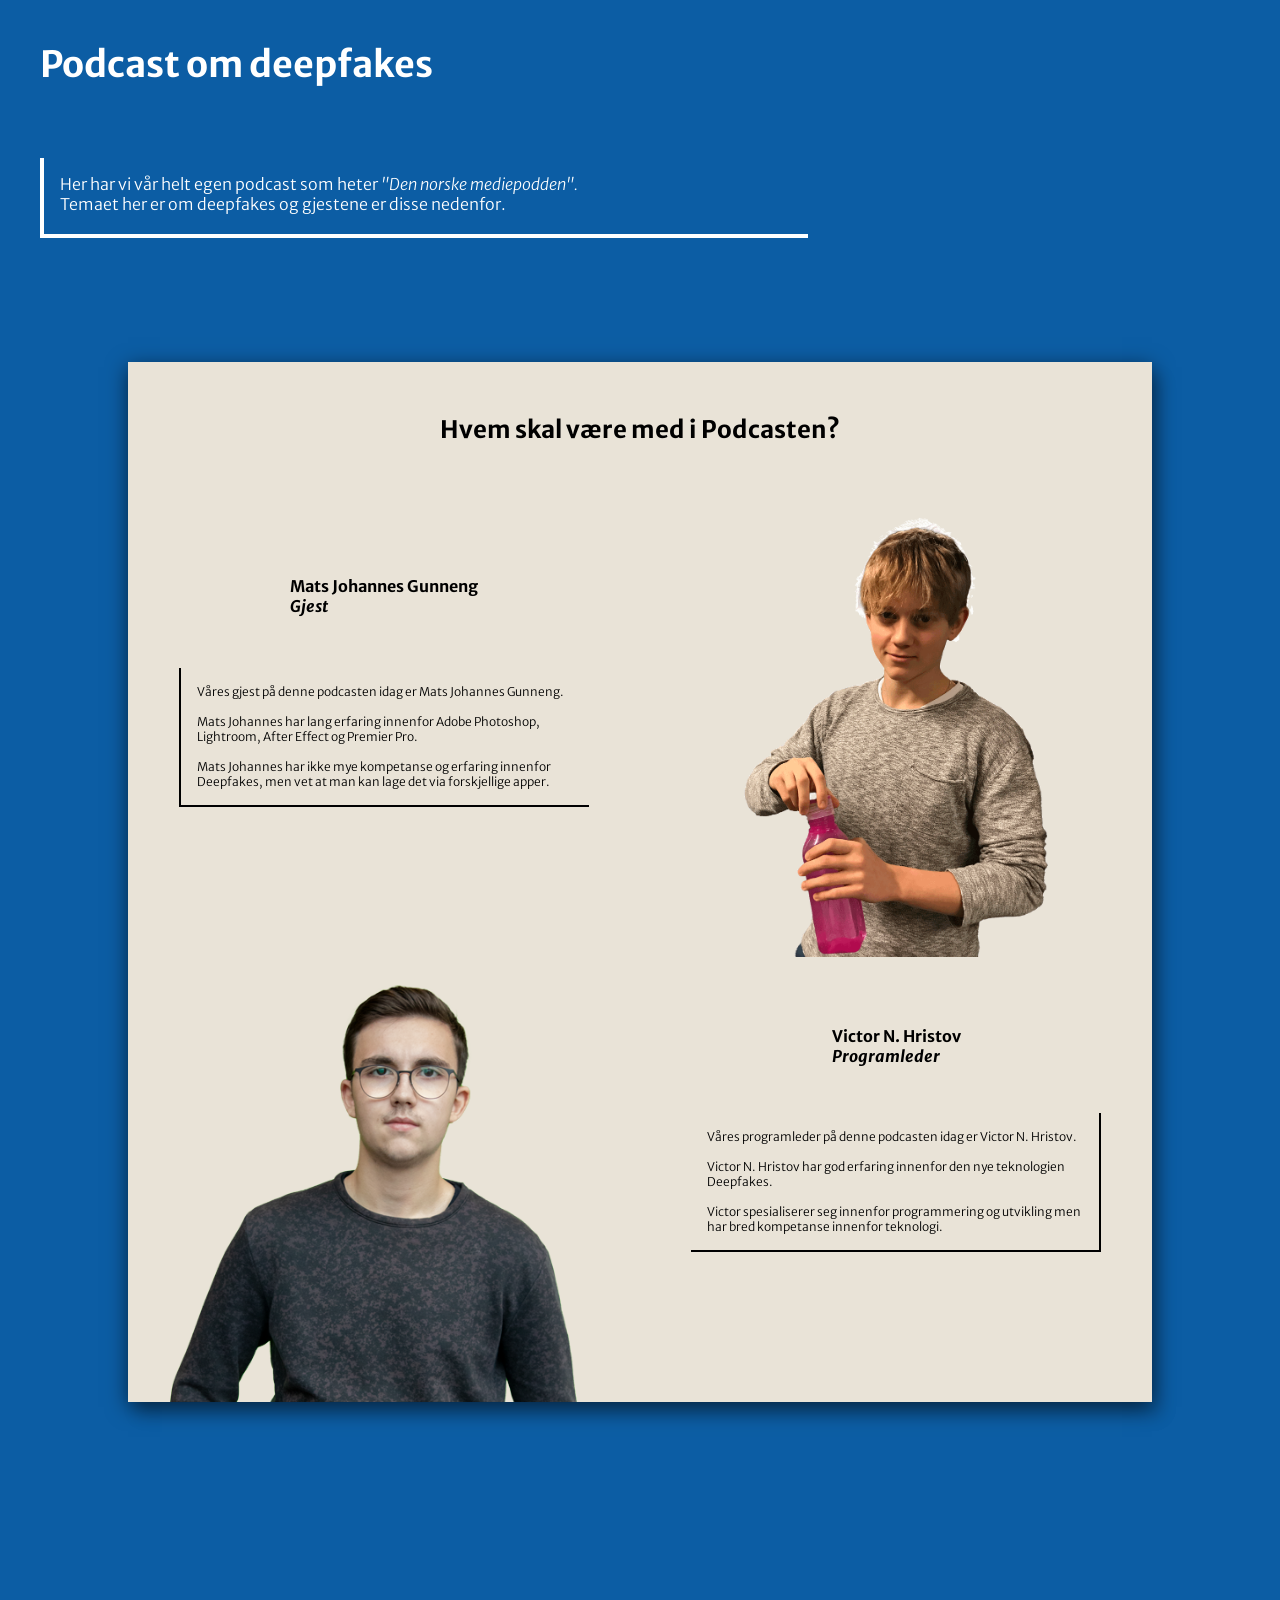
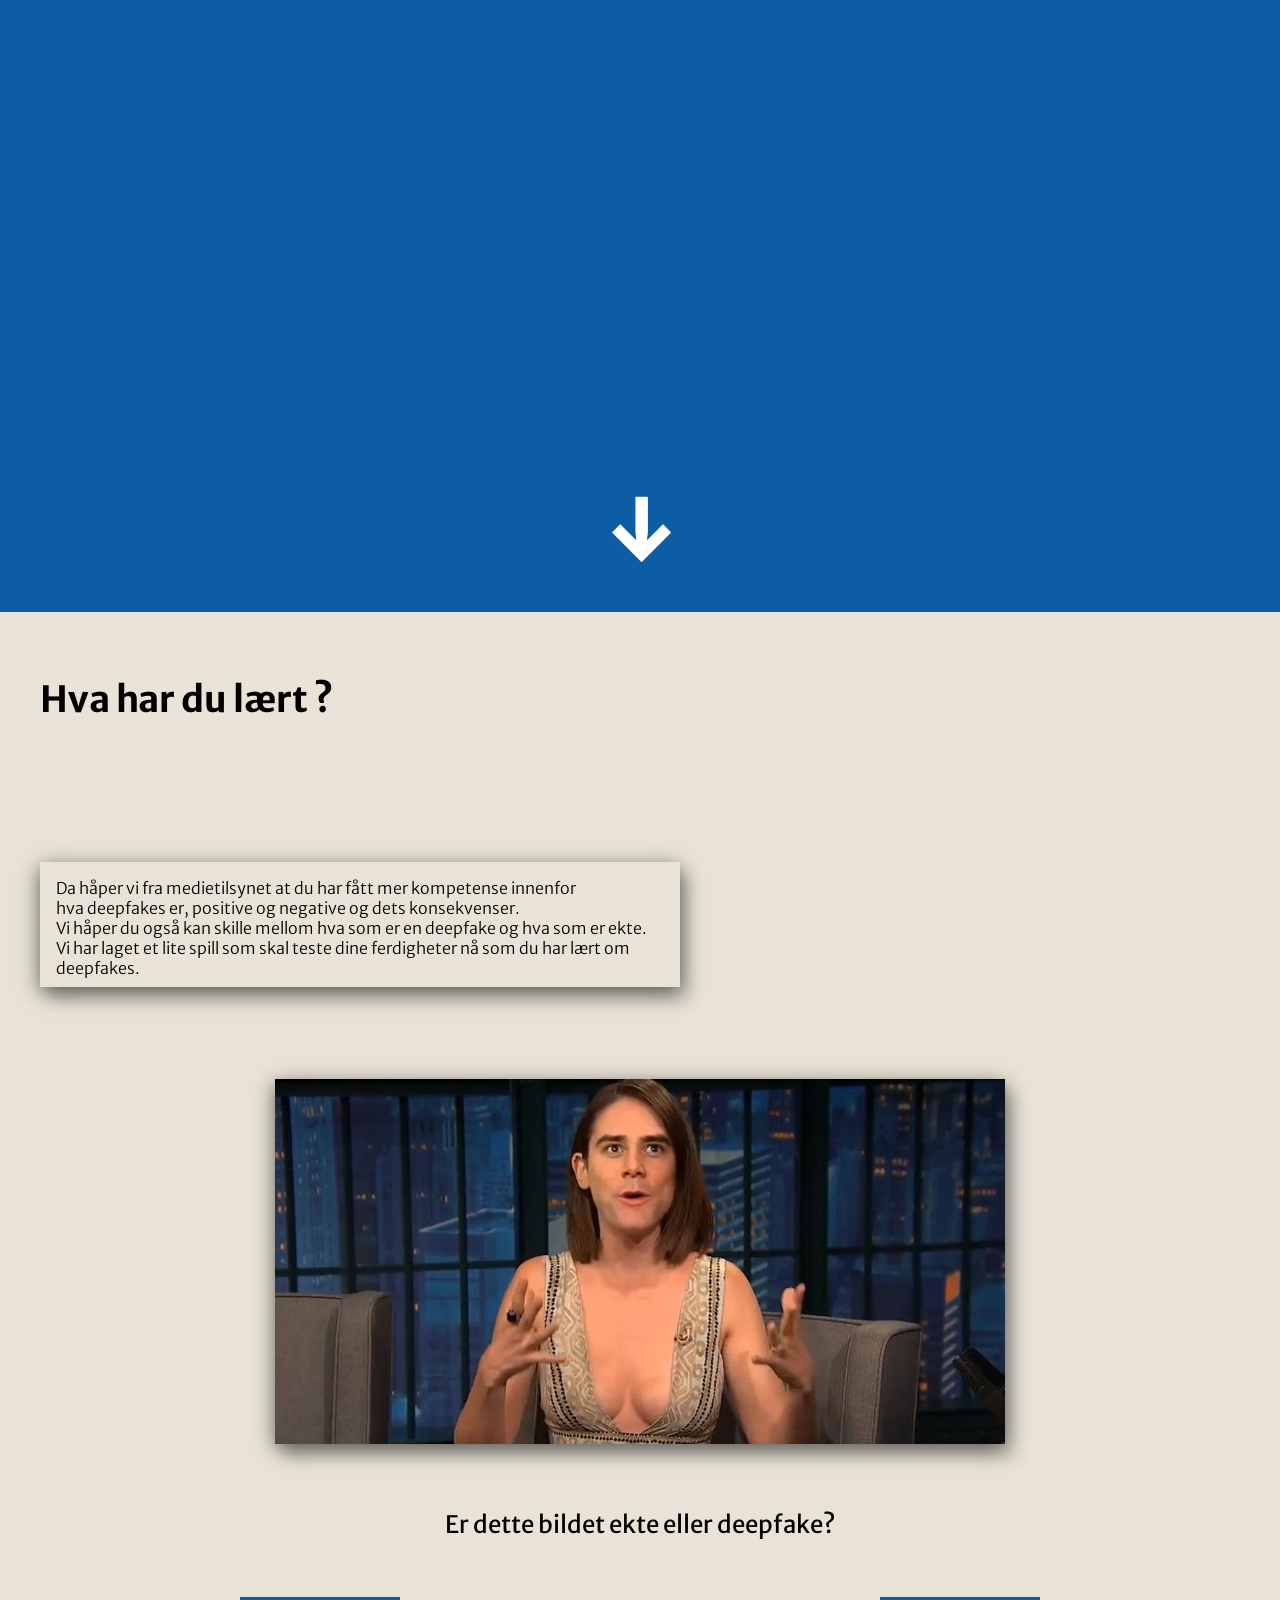
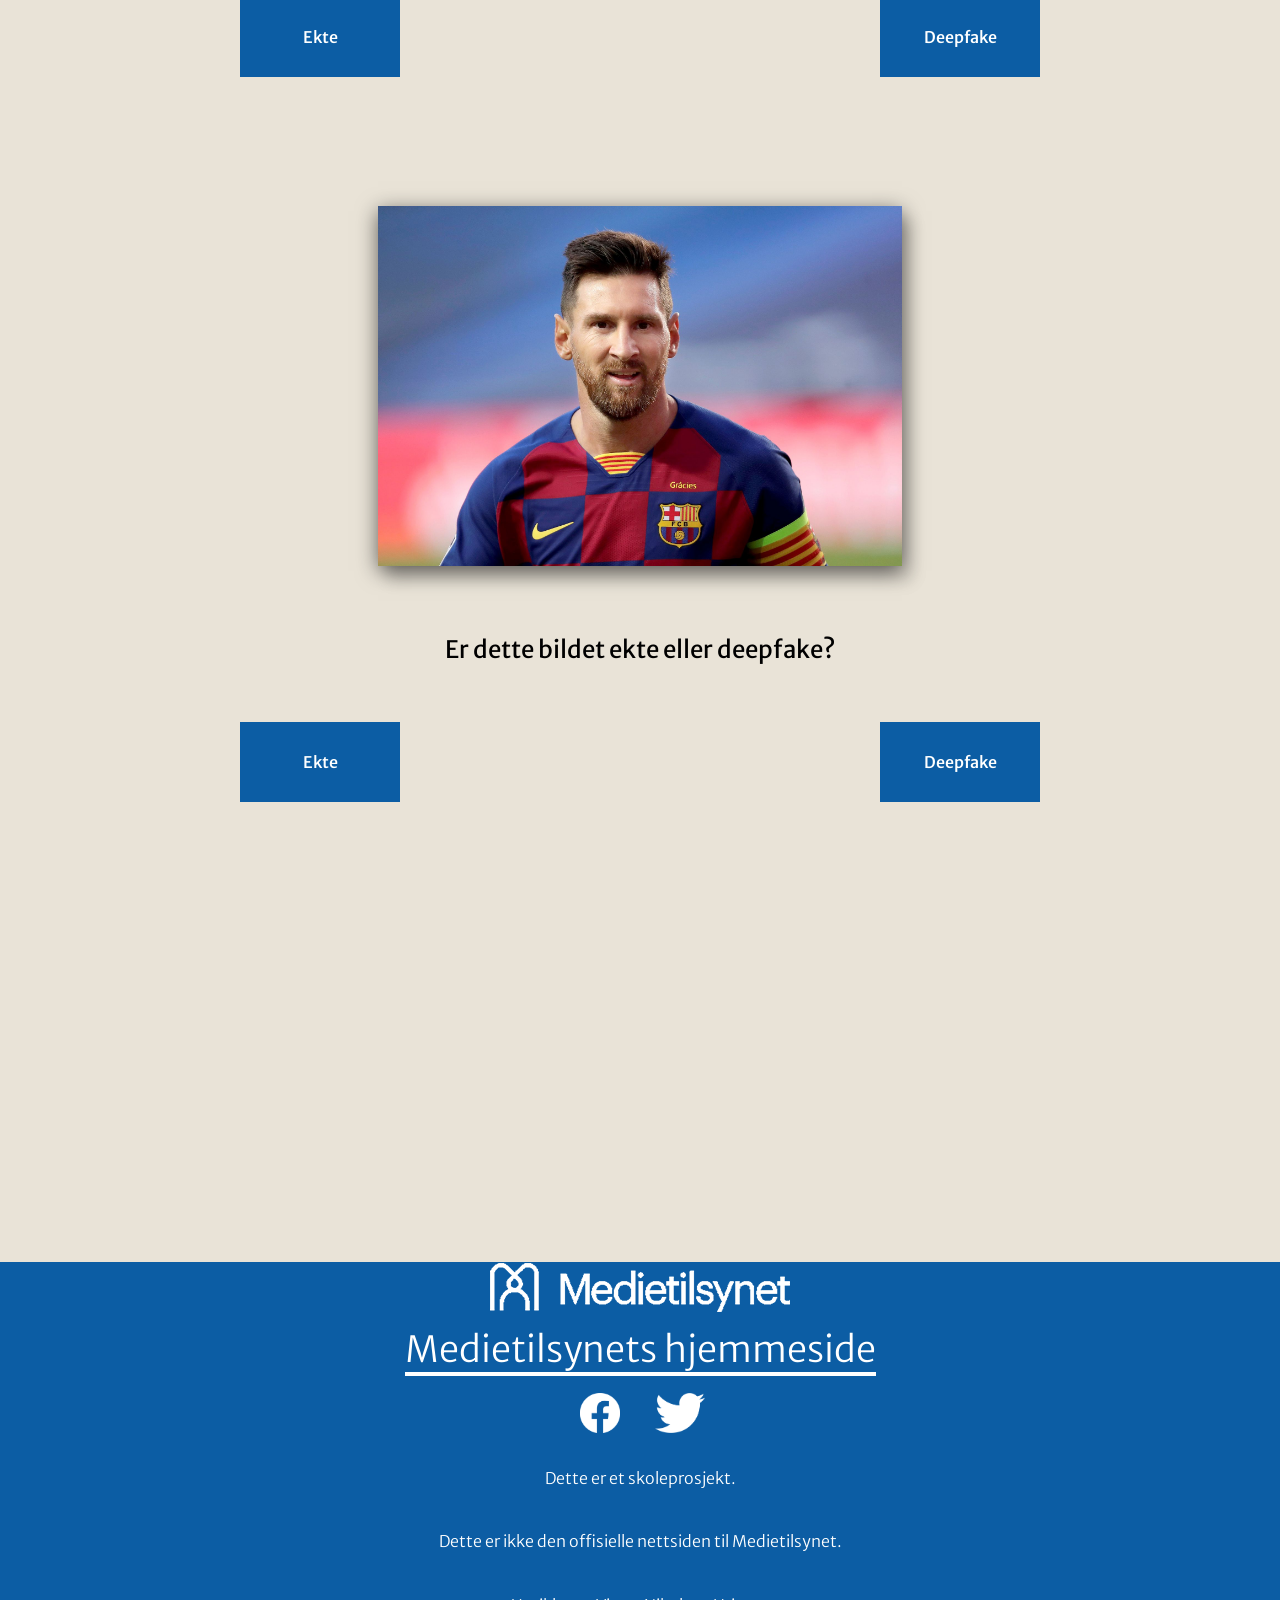
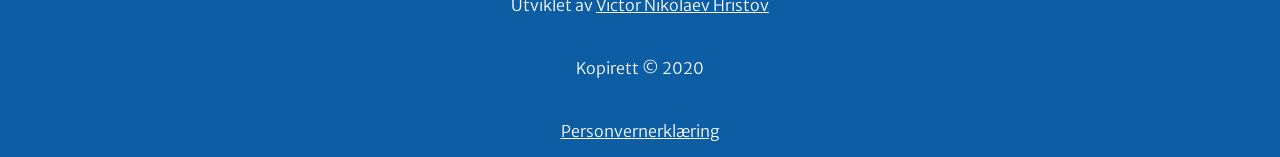
==== commit 9716e9d7: "Fixed styles" ====
--- a/index.html
+++ b/index.html
@@ -258,6 +258,10 @@
 
             <h3 class="footer-undertitle3">Utviklet av <a href="http://victor.imkatta.no" target="_blank" class="nameLink">Victor Nikolaev Hristov</a></h3>
             <h4 class="footer-undertitle4">Kopirett &copy; 2020</h4>
+
+            <h4 class="footer-undertitle5">
+                <a href="./terms/terms.html" class="terms">Personvernerklæring</a>
+            </h4>
         </footer>
 
         <script src="JS/app.js"></script>
--- a/CSS/style.css
+++ b/CSS/style.css
@@ -1,683 +1 @@
-/* ===== Universal Things ===== */
-:root {
-  --lightblue1: #116cbb;
-  --lightblue2: #5aa5d4;
-  --darkblue1: #0C5DA4;
-  --darkblue2: #467e95;
-  --red1: #c13a01;
-  --cardboard: #E9E3D7;
-  --winered-dark: #4f0415;
-  --winered-light: #a11d24;
-  --lightpink: #e3afbb;
-  --yellow: #f7c72c;
-  --green: #85c442;
-  --correctColor: #2fa324;
-  --falseColor: #a11d24;
-  --shadow-light-1: 0 3.5rem 4rem rgba(0, 0, 0, .4);
-  --shadow-dark-1: 0 2rem 6rem rgba(0, 0, 0, .4);
-  --shadow-dark-2: 0 2rem 4rem rgba(0, 0, 0, .6);
-  --shadow-dark-3: 0 1.5rem 7rem rgba(0, 0, 0, .8);
-  --shadow-light-4: 0 5px 20px rgba(0, 0, 0, 0.59), 10px 15px 15px rgba(0, 0, 0, 0.13);
-  --border-bottom-1: .2rem solid #000;
-  --border-bottom-2: .5rem solid #f47d3b;
-  --border-bottom-3: .5rem solid #48ABC7;
-  --border-bottom-4: .1rem solid #ffd300;
-  --border-bottom-5: .5rem solid #ffd300;
-  --border-bottom-6: .2rem solid #40437c;
-  --border-bottom-7: .5rem solid #fff;
-  --border-bottom-8: .5rem solid #5e91b4;
-  --border-bottom-9: .3rem solid #f47d3b;
-  --border-1: .5rem solid #48ABC7;
-  --border-2: .5rem solid #fff;
-  --border-3: .3rem solid #000;
-  --title-margin: 5rem;
-  --top-margin: 2.5rem;
-  --bottom-margin: 2.5rem;
-  --left-margin: 5rem;
-  --title-padding: 5rem 5rem;
-  --big-padding: 7.5rem 5rem;
-  --fs-heading-big: 6.75rem;
-  --fs-heading-medium: 4.5rem;
-  --fs-heading: 3rem;
-  --fs-title: 2.5rem;
-  --fs-text-big: 2rem;
-  --fs-text: 1.5rem; }
-
-/* MEDIA QUERY SIZES */
-*,
-*::after,
-*::before {
-  margin: 0;
-  padding: 0;
-  box-sizing: inherit; }
-
-html {
-  font-size: 62.5%;
-  box-sizing: border-box;
-  min-height: 100vh;
-  scroll-behavior: smooth;
-  background-image: linear-gradient(to bottom, #3723aa, #14b0ee);
-  background-attachment: fixed; }
-  @media screen and (min-width: 68.75em) {
-    html {
-      font-size: 50%; } }
-
-body {
-  position: relative;
-  box-sizing: border-box;
-  min-height: 100vh;
-  overflow-x: hidden;
-  scroll-behavior: smooth;
-  font-family: 'Merriweather Sans', sans-serif; }
-
-.topsection {
-  color: #fff;
-  display: flex;
-  justify-content: center;
-  align-items: center;
-  z-index: -1;
-  height: 100vh;
-  width: 100vw; }
-  .topsection-title {
-    font-size: var(--fs-heading-big);
-    font-weight: 400;
-    letter-spacing: .75rem;
-    position: absolute;
-    margin-top: 2rem;
-    z-index: 1;
-    animation-name: glideIn;
-    animation-duration: 2s;
-    animation-iteration-count: 1; }
-  .topsection-undertitle {
-    font-size: var(--fs-heading);
-    font-weight: 100;
-    position: absolute;
-    margin-top: 15rem;
-    z-index: 1;
-    opacity: 0;
-    animation-name: showIn;
-    animation-delay: 1300ms;
-    animation-duration: 2s;
-    animation-fill-mode: forwards; }
-  .topsection-downarrow {
-    font-size: 12.5rem;
-    position: absolute;
-    margin-top: 70rem;
-    z-index: 50;
-    text-decoration: none;
-    color: #fff; }
-  .topsection-canvas {
-    z-index: 1;
-    height: 100vh;
-    width: 100vw; }
-
-.whatsection {
-  min-height: 100vh;
-  width: 100vw;
-  display: flex;
-  flex-direction: column; }
-  .whatsection-title {
-    color: #Fff;
-    padding: var(--title-padding);
-    font-size: var(--fs-heading-medium); }
-  .whatsection-downarrow {
-    margin: 2.5rem auto;
-    font-size: 12.5rem;
-    z-index: 50;
-    text-decoration: none;
-    color: #fff; }
-  .whatsection-wrapper_text {
-    align-items: center;
-    width: 60%;
-    margin-left: 5rem;
-    color: #fff;
-    font-size: var(--fs-text-big);
-    font-weight: 100;
-    margin-top: -.5rem;
-    padding: 2rem 2rem;
-    border-left: var(--border-2);
-    border-bottom: var(--border-2); }
-  .whatsection-wrapper_picture {
-    margin-left: 5rem;
-    padding: 1.5rem 1.5rem;
-    border-left: var(--border-2);
-    border-bottom: var(--border-2); }
-  .whatsection-wrapper_picture2 {
-    margin-left: 5rem;
-    padding: 1.5rem 1.5rem;
-    height: 70rem;
-    border-left: var(--border-2);
-    border-bottom: var(--border-2); }
-
-.whatsection2 {
-  height: 145vh;
-  width: 100vw;
-  display: flex;
-  flex-direction: column;
-  background: linear-gradient(to bottom right, #14b0ee 0%, #b50d1e 100%);
-  background-attachment: fixed; }
-  .whatsection2-title {
-    color: #Fff;
-    padding: var(--title-padding);
-    font-size: var(--fs-heading-medium); }
-  .whatsection2-text {
-    align-items: center;
-    width: 60%;
-    margin-left: 5rem;
-    color: #fff;
-    font-size: var(--fs-text-big);
-    font-weight: 100;
-    margin-top: -.5rem;
-    padding: 2rem 2rem;
-    border-left: var(--border-2);
-    border-bottom: var(--border-2); }
-  .whatsection2-text2 {
-    align-items: center;
-    width: 60%;
-    margin-left: 5rem;
-    color: #fff;
-    font-size: var(--fs-text-big);
-    font-style: italic;
-    font-weight: 400;
-    margin-top: -.5rem;
-    padding: 2rem 2rem;
-    border-left: var(--border-2);
-    border-bottom: var(--border-2); }
-  .whatsection2-video {
-    height: 55rem;
-    width: 100rem;
-    margin-left: 5rem;
-    padding: 1.5rem 1.5rem;
-    border-left: var(--border-2);
-    border-bottom: var(--border-2); }
-  .whatsection2-downarrow {
-    margin: 2.5rem auto;
-    font-size: 12.5rem;
-    z-index: 50;
-    text-decoration: none;
-    color: #fff; }
-
-.mainsection {
-  height: 130vh;
-  width: 100vw;
-  background: linear-gradient(to top right, #14b0ee 0%, #b50d1e 100%);
-  background-attachment: fixed; }
-  .mainsection-title {
-    color: #Fff;
-    padding: var(--title-padding);
-    font-size: var(--fs-heading-medium); }
-  .mainsection-underheader {
-    font-size: var(--fs-heading);
-    color: #Fff;
-    padding: var(--title-padding); }
-  .mainsection-text {
-    align-items: center;
-    width: 60%;
-    margin-left: 5rem;
-    font-weight: 100;
-    color: #fff;
-    font-size: var(--fs-text-big);
-    font-weight: 100;
-    margin-top: -.5rem;
-    padding: 2rem 2rem;
-    border-left: var(--border-2);
-    border-bottom: var(--border-2); }
-  .mainsection-picture {
-    height: 50rem;
-    margin-left: 5rem;
-    padding: 1.5rem 1.5rem;
-    border-left: var(--border-2);
-    border-bottom: var(--border-2); }
-
-.mainsection2 {
-  display: flex;
-  flex-direction: column;
-  height: 140vh;
-  width: 100vw;
-  background: linear-gradient(to bottom right, #14b0ee 0%, #20a327 100%);
-  background-attachment: fixed; }
-  .mainsection2-underheader {
-    font-size: var(--fs-heading);
-    color: #Fff;
-    padding: var(--title-padding); }
-  .mainsection2-text {
-    align-items: center;
-    width: 60%;
-    margin-left: 5rem;
-    color: #fff;
-    font-size: var(--fs-text-big);
-    font-weight: 100;
-    margin-top: -.5rem;
-    padding: 2rem 2rem;
-    border-left: var(--border-2);
-    border-bottom: var(--border-2); }
-  .mainsection2-picture {
-    height: 50rem;
-    width: 70rem;
-    margin-left: 5rem;
-    padding: 1.5rem 1.5rem;
-    border-left: var(--border-2);
-    border-bottom: var(--border-2); }
-  .mainsection2-downarrow {
-    margin: 2.5rem auto;
-    font-size: 12.5rem;
-    z-index: 50;
-    text-decoration: none;
-    color: #fff; }
-
-.mainsection3 {
-  display: grid;
-  grid-template-rows: 200px 200px 1fr 600px;
-  min-height: 250vh;
-  width: 100vw;
-  background-color: var(--darkblue1); }
-  .mainsection3-title {
-    height: 15rem;
-    align-self: center;
-    color: #Fff;
-    padding: var(--title-padding);
-    font-size: var(--fs-heading-medium); }
-  .mainsection3-text {
-    align-items: center;
-    width: 60%;
-    height: 10rem;
-    margin-left: 5rem;
-    color: #fff;
-    font-size: var(--fs-text-big);
-    font-weight: 100;
-    margin-top: -.5rem;
-    margin-bottom: 7.5rem;
-    padding: 2rem 2rem;
-    border-left: var(--border-2);
-    border-bottom: var(--border-2); }
-  .mainsection3-gridcontainer {
-    display: grid;
-    grid-template-columns: repeat(2, 1fr);
-    grid-template-rows: 150px repeat(auto-fit, minmax(250px, 500px));
-    width: 80vw;
-    height: 130rem;
-    background-color: var(--cardboard);
-    box-shadow: var(--shadow-light-4);
-    justify-self: center;
-    align-self: start; }
-    .mainsection3-gridcontainer_title {
-      grid-column: 1 / span 2;
-      grid-row: 1 / 1;
-      align-self: start;
-      justify-self: center;
-      padding-top: 6.5rem;
-      font-size: var(--fs-heading); }
-    .mainsection3-gridcontainer_titleJohannes {
-      grid-column: 1 / span 1;
-      grid-row: 2 / 2;
-      padding-top: 8rem;
-      align-self: start;
-      justify-self: center;
-      font-size: var(--fs-text-big); }
-    .mainsection3-gridcontainer_textJohannes {
-      grid-column: 1 / span 1;
-      grid-row: 2 / 2;
-      align-self: center;
-      justify-self: center;
-      font-size: var(--fs-text);
-      font-weight: 300;
-      width: 80%;
-      padding: 2rem 2rem;
-      border-left: var(--border-3);
-      border-bottom: var(--border-3); }
-    .mainsection3-gridcontainer_pictureJohannes {
-      grid-column: 2 / 2;
-      grid-row: 2 / 2;
-      justify-self: center;
-      align-self: center;
-      height: 55rem; }
-    .mainsection3-gridcontainer_titleVictor {
-      grid-column: 2 / span 2;
-      grid-row: 3 / 3;
-      padding-top: 8rem;
-      align-self: start;
-      justify-self: center;
-      font-size: var(--fs-text-big); }
-    .mainsection3-gridcontainer_textVictor {
-      grid-column: 2 / span 2;
-      grid-row: 3 / 3;
-      align-self: center;
-      justify-self: center;
-      font-size: var(--fs-text);
-      font-weight: 300;
-      width: 80%;
-      padding: 2rem 2rem;
-      border-right: var(--border-3);
-      border-bottom: var(--border-3); }
-    .mainsection3-gridcontainer_pictureVictor {
-      grid-column: 1 / 1;
-      grid-row: 3 / 3;
-      justify-self: center;
-      align-self: center;
-      height: 55rem; }
-  .mainsection3-iframe {
-    justify-self: center;
-    align-self: center;
-    width: 120rem;
-    height: 60rem; }
-  .mainsection3-downarrow {
-    margin: 2.5rem auto;
-    font-size: 12.5rem;
-    z-index: 50;
-    text-decoration: none;
-    color: #fff; }
-
-.endsection1 {
-  background-color: var(--cardboard);
-  height: 250vh;
-  width: 100vw;
-  display: grid;
-  grid-template-columns: repeat(2, 1fr);
-  grid-template-rows: 250px 125px 500px 75px 150px 500px 75px 150px; }
-  .endsection1-title {
-    color: #000;
-    grid-column: 1 / 1;
-    grid-row: 1 / 1;
-    height: 15rem;
-    align-self: center;
-    margin-left: 5rem;
-    font-size: var(--fs-heading-medium); }
-  .endsection1-text {
-    grid-column: 1 / 1;
-    grid-row: 2 / 2;
-    color: #000;
-    background-color: var(--cardboard);
-    box-shadow: var(--shadow-light-4);
-    width: 100%;
-    margin-left: 5rem;
-    font-size: var(--fs-text-big);
-    font-weight: 100;
-    padding: 2rem 2rem; }
-  .endsection1-picture1 {
-    margin-top: 6rem;
-    box-shadow: var(--shadow-light-4);
-    z-index: 1;
-    grid-column: 1 / span 2;
-    grid-row: 3 / 3;
-    align-self: center;
-    justify-self: center; }
-  .endsection1-wrongsymbol1 {
-    display: none;
-    margin-top: 6rem;
-    z-index: 99;
-    height: 45rem;
-    grid-column: 1 / span 2;
-    grid-row: 3 / 3;
-    align-self: center;
-    justify-self: center;
-    transition: all .4s; }
-  .endsection1-correctsymbol1 {
-    display: none;
-    margin-top: 6rem;
-    z-index: 99;
-    height: 45rem;
-    grid-column: 1 / span 2;
-    grid-row: 3 / 3;
-    align-self: center;
-    justify-self: center;
-    transition: all .4s; }
-  .endsection1-undertext1 {
-    display: grid;
-    grid-column: 1 / span 2;
-    grid-row: 4 / 4;
-    align-self: center;
-    justify-self: center;
-    font-size: var(--fs-heading); }
-  .endsection1-correctText1 {
-    display: none;
-    grid-column: 1 / span 2;
-    grid-row: 4 / 4;
-    align-self: center;
-    justify-self: center;
-    font-size: var(--fs-heading);
-    background-color: #77746e;
-    padding: 1rem 1rem;
-    color: #15fa00; }
-  .endsection1-wrongText1 {
-    display: none;
-    grid-column: 1 / span 2;
-    grid-row: 4 / 4;
-    align-self: center;
-    justify-self: center;
-    font-size: var(--fs-heading);
-    background-color: #b1aba1;
-    padding: 1rem 1rem;
-    color: #af1d1d; }
-  .endsection1-ekteBtn1 {
-    grid-column: 1 / 1;
-    grid-row: 5 / 5;
-    background-color: var(--darkblue1);
-    color: #fff;
-    font-family: 'Merriweather Sans', sans-serif;
-    font-weight: 500;
-    border: none;
-    font-size: var(--fs-text-big);
-    cursor: pointer;
-    justify-self: center;
-    align-self: center;
-    width: 20rem;
-    height: 10rem;
-    transition: all .2s; }
-  .endsection1-ekteBtn1:hover {
-    transform: translateY(-1rem);
-    box-shadow: var(--shadow-light-4); }
-  .endsection1-fakeBtn1 {
-    grid-column: 2 / 2;
-    grid-row: 5 / 5;
-    background-color: var(--darkblue1);
-    color: #fff;
-    font-family: 'Merriweather Sans', sans-serif;
-    font-weight: 500;
-    border: none;
-    font-size: var(--fs-text-big);
-    cursor: pointer;
-    justify-self: center;
-    align-self: center;
-    width: 20rem;
-    height: 10rem;
-    transition: all .2s; }
-  .endsection1-fakeBtn1:hover {
-    transform: translateY(-1rem);
-    box-shadow: var(--shadow-light-4); }
-  .endsection1-picture2 {
-    margin-top: 6rem;
-    height: 45rem;
-    box-shadow: var(--shadow-light-4);
-    grid-column: 1 / span 2;
-    grid-row: 6 / 6;
-    align-self: center;
-    justify-self: center; }
-  .endsection1-wrongsymbol2 {
-    display: none;
-    margin-top: 6rem;
-    z-index: 99;
-    height: 45rem;
-    grid-column: 1 / span 2;
-    grid-row: 6 / 6;
-    align-self: center;
-    justify-self: center;
-    transition: all .4s; }
-  .endsection1-correctsymbol2 {
-    display: none;
-    margin-top: 6rem;
-    z-index: 99;
-    height: 45rem;
-    grid-column: 1 / span 2;
-    grid-row: 6 / 6;
-    align-self: center;
-    justify-self: center;
-    transition: all .4s; }
-  .endsection1-undertext2 {
-    display: grid;
-    grid-column: 1 / span 2;
-    grid-row: 7 / 7;
-    align-self: center;
-    justify-self: center;
-    font-size: var(--fs-heading); }
-  .endsection1-correctText2 {
-    display: none;
-    grid-column: 1 / span 2;
-    grid-row: 7 / 7;
-    align-self: center;
-    justify-self: center;
-    font-size: var(--fs-heading);
-    background-color: #77746e;
-    padding: 1rem 1rem;
-    color: #15fa00; }
-  .endsection1-wrongText2 {
-    display: none;
-    grid-column: 1 / span 2;
-    grid-row: 7 / 7;
-    align-self: center;
-    justify-self: center;
-    font-size: var(--fs-heading);
-    background-color: #b1aba1;
-    padding: 1rem 1rem;
-    color: #af1d1d; }
-  .endsection1-ekteBtn2 {
-    grid-column: 1 / 1;
-    grid-row: 8 / 8;
-    background-color: var(--darkblue1);
-    color: #fff;
-    font-family: 'Merriweather Sans', sans-serif;
-    font-weight: 500;
-    border: none;
-    font-size: var(--fs-text-big);
-    cursor: pointer;
-    justify-self: center;
-    align-self: center;
-    width: 20rem;
-    height: 10rem;
-    transition: all .2s; }
-  .endsection1-ekteBtn2:hover {
-    transform: translateY(-1rem);
-    box-shadow: var(--shadow-light-4); }
-  .endsection1-fakeBtn2 {
-    grid-column: 2 / 2;
-    grid-row: 8 / 8;
-    background-color: var(--darkblue1);
-    color: #fff;
-    font-family: 'Merriweather Sans', sans-serif;
-    font-weight: 500;
-    border: none;
-    font-size: var(--fs-text-big);
-    cursor: pointer;
-    justify-self: center;
-    align-self: center;
-    width: 20rem;
-    height: 10rem;
-    transition: all .2s; }
-  .endsection1-fakeBtn2:hover {
-    transform: translateY(-1rem);
-    box-shadow: var(--shadow-light-4); }
-
-.footer {
-  display: grid;
-  grid-template-columns: repeat(2, 1fr);
-  grid-template-rows: repeat(7, 1fr);
-  gap: 1.5rem;
-  height: 52.5vh;
-  width: 100vw;
-  background-color: var(--darkblue1); }
-  .footer-logo {
-    grid-column: 1 / span 2;
-    grid-row: 1 / 1;
-    align-self: center;
-    justify-self: center; }
-  .footer-title {
-    font-size: var(--fs-heading-medium);
-    font-weight: 100;
-    color: #fff; }
-  .footer .link {
-    text-decoration: none; }
-  .footer .underline {
-    grid-column: 1 / span 2;
-    grid-row: 2 / 2;
-    align-self: center;
-    justify-self: center;
-    border-bottom: var(--border-2); }
-  .footer-facebook {
-    grid-column: 1 / span 2;
-    grid-row: 3 / 3;
-    align-self: center;
-    justify-self: center;
-    margin-right: 10rem;
-    vertical-align: middle; }
-  .footer .facebook {
-    height: 5rem; }
-  .footer-twitter {
-    grid-column: 1 / span 2;
-    grid-row: 3 / 3;
-    align-self: center;
-    justify-self: center;
-    margin-left: 10rem;
-    vertical-align: middle; }
-  .footer .twitter {
-    height: 5rem; }
-  .footer-undertitle1 {
-    grid-column: 1 / span 2;
-    grid-row: 4 / 4;
-    align-self: center;
-    justify-self: center;
-    font-size: var(--fs-text-big);
-    font-weight: 100;
-    color: #fff; }
-  .footer-undertitle2 {
-    grid-column: 1 / span 2;
-    grid-row: 5 / 5;
-    align-self: center;
-    justify-self: center;
-    font-size: var(--fs-text-big);
-    font-weight: 100;
-    color: #fff; }
-  .footer-undertitle3 {
-    grid-column: 1 / span 2;
-    grid-row: 6 / 6;
-    align-self: center;
-    justify-self: center;
-    font-size: var(--fs-text-big);
-    font-weight: 100;
-    color: #fff; }
-  .footer .nameLink {
-    color: #fff;
-    text-decoration: underline; }
-  .footer-undertitle4 {
-    grid-column: 1 / span 2;
-    grid-row: 7 / 7;
-    align-self: center;
-    justify-self: center;
-    font-size: var(--fs-text-big);
-    font-weight: 100;
-    color: #fff; }
-
-.disabled {
-  pointer-events: none;
-  cursor: not-allowed;
-  opacity: 0.65;
-  filter: alpha(opacity=65);
-  -webkit-box-shadow: none;
-  box-shadow: none; }
-
-.displayOn {
-  display: block; }
-
-.displayOff {
-  display: none; }
-
-@keyframes glideIn {
-  from {
-    margin-right: 100%;
-    opacity: 0.1; }
-  to {
-    margin-left: 0%; } }
-
-@keyframes showIn {
-  from {
-    opacity: 0; }
-  to {
-    opacity: 1; } }
+:root{--lightblue1: #116cbb;--lightblue2: #5aa5d4;--darkblue1: #0C5DA4;--darkblue2: #467e95;--red1: #c13a01;--cardboard: #E9E3D7;--winered-dark: #4f0415;--winered-light: #a11d24;--lightpink: #e3afbb;--yellow: #f7c72c;--green: #85c442;--correctColor: #2fa324;--falseColor: #a11d24;--shadow-light-1: 0 3.5rem 4rem rgba(0, 0, 0, .4);--shadow-dark-1: 0 2rem 6rem rgba(0, 0, 0, .4);--shadow-dark-2: 0 2rem 4rem rgba(0, 0, 0, .6);--shadow-dark-3: 0 1.5rem 7rem rgba(0, 0, 0, .8);--shadow-light-4: 0 5px 20px rgba(0, 0, 0, 0.59), 10px 15px 15px rgba(0, 0, 0, 0.13);--border-bottom-1: .2rem solid #000;--border-bottom-2: .5rem solid #f47d3b;--border-bottom-3: .5rem solid #48ABC7;--border-bottom-4: .1rem solid #ffd300;--border-bottom-5: .5rem solid #ffd300;--border-bottom-6: .2rem solid #40437c;--border-bottom-7: .5rem solid #fff;--border-bottom-8: .5rem solid #5e91b4;--border-bottom-9: .3rem solid #f47d3b;--border-1: .5rem solid #48ABC7;--border-2: .5rem solid #fff;--border-3: .3rem solid #000;--title-margin: 5rem;--top-margin: 2.5rem;--bottom-margin: 2.5rem;--left-margin: 5rem;--title-padding: 5rem 5rem;--big-padding: 7.5rem 5rem;--fs-heading-big: 6.75rem;--fs-heading-medium: 4.5rem;--fs-heading: 3rem;--fs-title: 2.5rem;--fs-text-big: 2rem;--fs-text: 1.5rem}*,*::after,*::before{margin:0;padding:0;box-sizing:inherit}html{font-size:62.5%;box-sizing:border-box;min-height:100vh;scroll-behavior:smooth;background-image:linear-gradient(to bottom, #3723aa, #14b0ee);background-attachment:fixed}@media screen and (min-width: 68.75em){html{font-size:50%}}body{position:relative;box-sizing:border-box;min-height:100vh;overflow-x:hidden;scroll-behavior:smooth;font-family:'Merriweather Sans', sans-serif}.topsection{color:#fff;display:flex;justify-content:center;align-items:center;z-index:-1;height:100vh;width:100vw}.topsection-title{font-size:var(--fs-heading-big);font-weight:400;letter-spacing:.75rem;position:absolute;margin-top:2rem;z-index:1;-webkit-animation-name:glideIn;animation-name:glideIn;-webkit-animation-duration:2s;animation-duration:2s;-webkit-animation-iteration-count:1;animation-iteration-count:1}.topsection-undertitle{font-size:var(--fs-heading);font-weight:100;position:absolute;margin-top:15rem;z-index:1;opacity:0;-webkit-animation-name:showIn;animation-name:showIn;-webkit-animation-delay:1300ms;animation-delay:1300ms;-webkit-animation-duration:2s;animation-duration:2s;-webkit-animation-fill-mode:forwards;animation-fill-mode:forwards}.topsection-downarrow{font-size:12.5rem;position:absolute;margin-top:70rem;z-index:50;text-decoration:none;color:#fff}.topsection-canvas{z-index:1;height:100vh;width:100vw}.whatsection{min-height:100vh;width:100vw;display:flex;flex-direction:column}.whatsection-title{color:#Fff;padding:var(--title-padding);font-size:var(--fs-heading-medium)}.whatsection-downarrow{margin:2.5rem auto;font-size:12.5rem;z-index:50;text-decoration:none;color:#fff}.whatsection-wrapper_text{align-items:center;width:60%;margin-left:5rem;color:#fff;font-size:var(--fs-text-big);font-weight:100;margin-top:-.5rem;padding:2rem 2rem;border-left:var(--border-2);border-bottom:var(--border-2)}.whatsection-wrapper_picture{margin-left:5rem;padding:1.5rem 1.5rem;border-left:var(--border-2);border-bottom:var(--border-2)}.whatsection-wrapper_picture2{margin-left:5rem;padding:1.5rem 1.5rem;height:70rem;border-left:var(--border-2);border-bottom:var(--border-2)}.whatsection2{height:145vh;width:100vw;display:flex;flex-direction:column;background:linear-gradient(to bottom right, #14b0ee 0%, #b50d1e 100%);background-attachment:fixed}.whatsection2-title{color:#Fff;padding:var(--title-padding);font-size:var(--fs-heading-medium)}.whatsection2-text{align-items:center;width:60%;margin-left:5rem;color:#fff;font-size:var(--fs-text-big);font-weight:100;margin-top:-.5rem;padding:2rem 2rem;border-left:var(--border-2);border-bottom:var(--border-2)}.whatsection2-text2{align-items:center;width:60%;margin-left:5rem;color:#fff;font-size:var(--fs-text-big);font-style:italic;font-weight:400;margin-top:-.5rem;padding:2rem 2rem;border-left:var(--border-2);border-bottom:var(--border-2)}.whatsection2-video{height:55rem;width:100rem;margin-left:5rem;padding:1.5rem 1.5rem;border-left:var(--border-2);border-bottom:var(--border-2)}.whatsection2-downarrow{margin:2.5rem auto;font-size:12.5rem;z-index:50;text-decoration:none;color:#fff}.mainsection{height:130vh;width:100vw;background:linear-gradient(to top right, #14b0ee 0%, #b50d1e 100%);background-attachment:fixed}.mainsection-title{color:#Fff;padding:var(--title-padding);font-size:var(--fs-heading-medium)}.mainsection-underheader{font-size:var(--fs-heading);color:#Fff;padding:var(--title-padding)}.mainsection-text{align-items:center;width:60%;margin-left:5rem;font-weight:100;color:#fff;font-size:var(--fs-text-big);font-weight:100;margin-top:-.5rem;padding:2rem 2rem;border-left:var(--border-2);border-bottom:var(--border-2)}.mainsection-picture{height:50rem;margin-left:5rem;padding:1.5rem 1.5rem;border-left:var(--border-2);border-bottom:var(--border-2)}.mainsection2{display:flex;flex-direction:column;height:140vh;width:100vw;background:linear-gradient(to bottom right, #14b0ee 0%, #20a327 100%);background-attachment:fixed}.mainsection2-underheader{font-size:var(--fs-heading);color:#Fff;padding:var(--title-padding)}.mainsection2-text{align-items:center;width:60%;margin-left:5rem;color:#fff;font-size:var(--fs-text-big);font-weight:100;margin-top:-.5rem;padding:2rem 2rem;border-left:var(--border-2);border-bottom:var(--border-2)}.mainsection2-picture{height:50rem;width:70rem;margin-left:5rem;padding:1.5rem 1.5rem;border-left:var(--border-2);border-bottom:var(--border-2)}.mainsection2-downarrow{margin:2.5rem auto;font-size:12.5rem;z-index:50;text-decoration:none;color:#fff}.mainsection3{display:grid;grid-template-rows:200px 200px 1fr 600px;min-height:250vh;width:100vw;background-color:var(--darkblue1)}.mainsection3-title{height:15rem;align-self:center;color:#Fff;padding:var(--title-padding);font-size:var(--fs-heading-medium)}.mainsection3-text{align-items:center;width:60%;height:10rem;margin-left:5rem;color:#fff;font-size:var(--fs-text-big);font-weight:100;margin-top:-.5rem;margin-bottom:7.5rem;padding:2rem 2rem;border-left:var(--border-2);border-bottom:var(--border-2)}.mainsection3-gridcontainer{display:grid;grid-template-columns:repeat(2, 1fr);grid-template-rows:150px repeat(auto-fit, minmax(250px, 500px));width:80vw;height:130rem;background-color:var(--cardboard);box-shadow:var(--shadow-light-4);justify-self:center;align-self:start}.mainsection3-gridcontainer_title{grid-column:1 / span 2;grid-row:1 / 1;align-self:start;justify-self:center;padding-top:6.5rem;font-size:var(--fs-heading)}.mainsection3-gridcontainer_titleJohannes{grid-column:1 / span 1;grid-row:2 / 2;padding-top:8rem;align-self:start;justify-self:center;font-size:var(--fs-text-big)}.mainsection3-gridcontainer_textJohannes{grid-column:1 / span 1;grid-row:2 / 2;align-self:center;justify-self:center;font-size:var(--fs-text);font-weight:300;width:80%;padding:2rem 2rem;border-left:var(--border-3);border-bottom:var(--border-3)}.mainsection3-gridcontainer_pictureJohannes{grid-column:2 / 2;grid-row:2 / 2;justify-self:center;align-self:center;height:55rem}.mainsection3-gridcontainer_titleVictor{grid-column:2 / span 2;grid-row:3 / 3;padding-top:8rem;align-self:start;justify-self:center;font-size:var(--fs-text-big)}.mainsection3-gridcontainer_textVictor{grid-column:2 / span 2;grid-row:3 / 3;align-self:center;justify-self:center;font-size:var(--fs-text);font-weight:300;width:80%;padding:2rem 2rem;border-right:var(--border-3);border-bottom:var(--border-3)}.mainsection3-gridcontainer_pictureVictor{grid-column:1 / 1;grid-row:3 / 3;justify-self:center;align-self:center;height:55rem}.mainsection3-iframe{justify-self:center;align-self:center;width:120rem;height:60rem}.mainsection3-downarrow{margin:2.5rem auto;font-size:12.5rem;z-index:50;text-decoration:none;color:#fff}.endsection1{background-color:var(--cardboard);height:250vh;width:100vw;display:grid;grid-template-columns:repeat(2, 1fr);grid-template-rows:250px 125px 500px 75px 150px 500px 75px 150px}.endsection1-title{color:#000;grid-column:1 / 1;grid-row:1 / 1;height:15rem;align-self:center;margin-left:5rem;font-size:var(--fs-heading-medium)}.endsection1-text{grid-column:1 / 1;grid-row:2 / 2;color:#000;background-color:var(--cardboard);box-shadow:var(--shadow-light-4);width:100%;margin-left:5rem;font-size:var(--fs-text-big);font-weight:100;padding:2rem 2rem}.endsection1-picture1{margin-top:6rem;box-shadow:var(--shadow-light-4);z-index:1;grid-column:1 / span 2;grid-row:3 / 3;align-self:center;justify-self:center}.endsection1-wrongsymbol1{display:none;margin-top:6rem;z-index:99;height:45rem;grid-column:1 / span 2;grid-row:3 / 3;align-self:center;justify-self:center;transition:all .4s}.endsection1-correctsymbol1{display:none;margin-top:6rem;z-index:99;height:45rem;grid-column:1 / span 2;grid-row:3 / 3;align-self:center;justify-self:center;transition:all .4s}.endsection1-undertext1{display:grid;grid-column:1 / span 2;grid-row:4 / 4;align-self:center;justify-self:center;font-size:var(--fs-heading)}.endsection1-correctText1{display:none;grid-column:1 / span 2;grid-row:4 / 4;align-self:center;justify-self:center;font-size:var(--fs-heading);background-color:#77746e;padding:1rem 1rem;color:#15fa00}.endsection1-wrongText1{display:none;grid-column:1 / span 2;grid-row:4 / 4;align-self:center;justify-self:center;font-size:var(--fs-heading);background-color:#b1aba1;padding:1rem 1rem;color:#af1d1d}.endsection1-ekteBtn1{grid-column:1 / 1;grid-row:5 / 5;background-color:var(--darkblue1);color:#fff;font-family:'Merriweather Sans', sans-serif;font-weight:500;border:none;font-size:var(--fs-text-big);cursor:pointer;justify-self:center;align-self:center;width:20rem;height:10rem;transition:all .2s}.endsection1-ekteBtn1:hover{transform:translateY(-1rem);box-shadow:var(--shadow-light-4)}.endsection1-fakeBtn1{grid-column:2 / 2;grid-row:5 / 5;background-color:var(--darkblue1);color:#fff;font-family:'Merriweather Sans', sans-serif;font-weight:500;border:none;font-size:var(--fs-text-big);cursor:pointer;justify-self:center;align-self:center;width:20rem;height:10rem;transition:all .2s}.endsection1-fakeBtn1:hover{transform:translateY(-1rem);box-shadow:var(--shadow-light-4)}.endsection1-picture2{margin-top:6rem;height:45rem;box-shadow:var(--shadow-light-4);grid-column:1 / span 2;grid-row:6 / 6;align-self:center;justify-self:center}.endsection1-wrongsymbol2{display:none;margin-top:6rem;z-index:99;height:45rem;grid-column:1 / span 2;grid-row:6 / 6;align-self:center;justify-self:center;transition:all .4s}.endsection1-correctsymbol2{display:none;margin-top:6rem;z-index:99;height:45rem;grid-column:1 / span 2;grid-row:6 / 6;align-self:center;justify-self:center;transition:all .4s}.endsection1-undertext2{display:grid;grid-column:1 / span 2;grid-row:7 / 7;align-self:center;justify-self:center;font-size:var(--fs-heading)}.endsection1-correctText2{display:none;grid-column:1 / span 2;grid-row:7 / 7;align-self:center;justify-self:center;font-size:var(--fs-heading);background-color:#77746e;padding:1rem 1rem;color:#15fa00}.endsection1-wrongText2{display:none;grid-column:1 / span 2;grid-row:7 / 7;align-self:center;justify-self:center;font-size:var(--fs-heading);background-color:#b1aba1;padding:1rem 1rem;color:#af1d1d}.endsection1-ekteBtn2{grid-column:1 / 1;grid-row:8 / 8;background-color:var(--darkblue1);color:#fff;font-family:'Merriweather Sans', sans-serif;font-weight:500;border:none;font-size:var(--fs-text-big);cursor:pointer;justify-self:center;align-self:center;width:20rem;height:10rem;transition:all .2s}.endsection1-ekteBtn2:hover{transform:translateY(-1rem);box-shadow:var(--shadow-light-4)}.endsection1-fakeBtn2{grid-column:2 / 2;grid-row:8 / 8;background-color:var(--darkblue1);color:#fff;font-family:'Merriweather Sans', sans-serif;font-weight:500;border:none;font-size:var(--fs-text-big);cursor:pointer;justify-self:center;align-self:center;width:20rem;height:10rem;transition:all .2s}.endsection1-fakeBtn2:hover{transform:translateY(-1rem);box-shadow:var(--shadow-light-4)}.footer{display:grid;grid-template-columns:repeat(2, 1fr);grid-template-rows:repeat(8, 1fr);gap:1.5rem;height:55vh;width:100vw;background-color:var(--darkblue1)}.footer-logo{grid-column:1 / span 2;grid-row:1 / 1;align-self:center;justify-self:center}.footer-title{font-size:var(--fs-heading-medium);font-weight:100;color:#fff}.footer .link{text-decoration:none}.footer .underline{grid-column:1 / span 2;grid-row:2 / 2;align-self:center;justify-self:center;border-bottom:var(--border-2)}.footer-facebook{grid-column:1 / span 2;grid-row:3 / 3;align-self:center;justify-self:center;margin-right:10rem;vertical-align:middle}.footer .facebook{height:5rem}.footer-twitter{grid-column:1 / span 2;grid-row:3 / 3;align-self:center;justify-self:center;margin-left:10rem;vertical-align:middle}.footer .twitter{height:5rem}.footer-undertitle1{grid-column:1 / span 2;grid-row:4 / 4;align-self:center;justify-self:center;font-size:var(--fs-text-big);font-weight:100;color:#fff}.footer-undertitle2{grid-column:1 / span 2;grid-row:5 / 5;align-self:center;justify-self:center;font-size:var(--fs-text-big);font-weight:100;color:#fff}.footer-undertitle3{grid-column:1 / span 2;grid-row:6 / 6;align-self:center;justify-self:center;font-size:var(--fs-text-big);font-weight:100;color:#fff}.footer .nameLink{color:#fff;text-decoration:underline}.footer-undertitle4{grid-column:1 / span 2;grid-row:7 / 7;align-self:center;justify-self:center;font-size:var(--fs-text-big);font-weight:100;color:#fff}.footer-undertitle5{grid-column:1 / span 2;grid-row:8 / 8;align-self:center;justify-self:center;text-align:center;font-size:var(--fs-text-big);font-weight:100;color:#fff}.footer .terms{text-align:center;font-size:var(--fs-text-big);font-weight:100;color:#fff}.disabled{pointer-events:none;cursor:not-allowed;opacity:0.65;filter:alpha(opacity=65);box-shadow:none}.displayOn{display:block}.displayOff{display:none}@-webkit-keyframes glideIn{from{margin-right:100%;opacity:0.1}to{margin-left:0%}}@keyframes glideIn{from{margin-right:100%;opacity:0.1}to{margin-left:0%}}@-webkit-keyframes showIn{from{opacity:0}to{opacity:1}}@keyframes showIn{from{opacity:0}to{opacity:1}}
